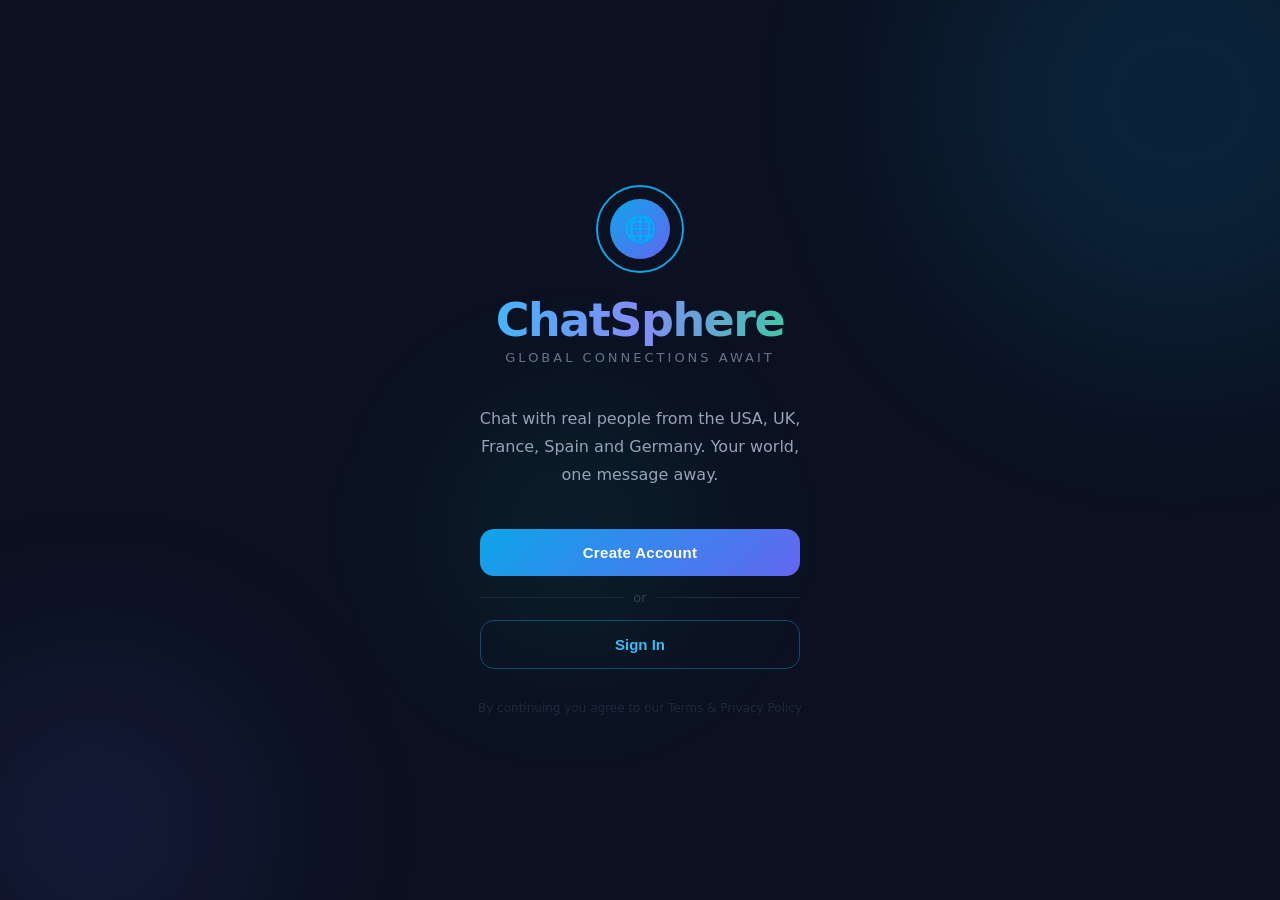
==== index.html @ 20291ec5 "Fix filename" ====
<!DOCTYPE html>
<html lang="en">
<head>
  <meta charset="UTF-8" />
  <meta name="viewport" content="width=device-width, initial-scale=1.0" />
  <title>ChatSphere — Global Connections Await</title>
  <link rel="icon" href="data:image/svg+xml,<svg xmlns='http://www.w3.org/2000/svg' viewBox='0 0 100 100'><text y='.9em' font-size='90'>🌐</text></svg>" />
  <style>
/* ── Reset & Base ── */
*, *::before, *::after { margin: 0; padding: 0; box-sizing: border-box; }

body {
  font-family: 'Segoe UI', system-ui, -apple-system, sans-serif;
  background: #0b1120;
  color: #e8f0fe;
  min-height: 100vh;
  overflow-x: hidden;
}

/* ── Background Orbs ── */
.orb {
  position: fixed;
  border-radius: 50%;
  pointer-events: none;
  z-index: 0;
}
.o1 { width: 500px; height: 500px; background: rgba(14,165,233,0.12); top: -150px; right: -150px; filter: blur(90px); }
.o2 { width: 350px; height: 350px; background: rgba(99,102,241,0.10); bottom: -100px; left: -80px; filter: blur(80px); }
.o3 { width: 250px; height: 250px; background: rgba(20,184,166,0.08); top: 45%; left: 35%; filter: blur(70px); }

/* ── Pages ── */
.page {
  display: none;
  min-height: 100vh;
  flex-direction: column;
  position: relative;
  z-index: 1;
}
.page.active { display: flex; }

/* ── HOME ── */
#home { align-items: center; justify-content: center; text-align: center; padding: 2rem; }

.center-wrap {
  max-width: 400px;
  width: 100%;
  padding: 3rem 1.5rem;
  text-align: center;
}

.logo-ring {
  width: 88px; height: 88px;
  border-radius: 50%;
  border: 2.5px solid #0ea5e9;
  display: flex; align-items: center; justify-content: center;
  margin: 0 auto 1.2rem;
}
.logo-inner {
  width: 60px; height: 60px;
  border-radius: 50%;
  background: linear-gradient(135deg, #0ea5e9, #6366f1);
  display: flex; align-items: center; justify-content: center;
  font-size: 26px;
}

.brand {
  font-size: 46px;
  font-weight: 800;
  letter-spacing: -1.5px;
  background: linear-gradient(90deg, #38bdf8, #818cf8, #34d399);
  -webkit-background-clip: text;
  -webkit-text-fill-color: transparent;
  background-clip: text;
  margin-bottom: 0.2rem;
}

.tagline {
  font-size: 13px;
  color: #64748b;
  letter-spacing: 3px;
  text-transform: uppercase;
  margin-bottom: 2.5rem;
}

.hero {
  font-size: 16px;
  color: #94a3b8;
  max-width: 340px;
  margin: 0 auto 2.5rem;
  line-height: 1.75;
}

.btn-main {
  display: block;
  max-width: 320px;
  width: 100%;
  margin: 0 auto 0.9rem;
  padding: 15px;
  background: linear-gradient(135deg, #0ea5e9, #6366f1);
  border: none;
  border-radius: 14px;
  color: #fff;
  font-size: 15px;
  font-weight: 700;
  cursor: pointer;
  transition: transform .2s, box-shadow .2s;
  letter-spacing: .3px;
}
.btn-main:hover { transform: translateY(-2px); box-shadow: 0 10px 35px rgba(14,165,233,0.35); }

.btn-sec {
  display: block;
  max-width: 320px;
  width: 100%;
  margin: 0 auto;
  padding: 15px;
  background: transparent;
  border: 1.5px solid rgba(14,165,233,0.4);
  border-radius: 14px;
  color: #38bdf8;
  font-size: 15px;
  font-weight: 600;
  cursor: pointer;
  transition: all .2s;
}
.btn-sec:hover { background: rgba(14,165,233,0.08); border-color: #0ea5e9; }

.or-div {
  display: flex;
  align-items: center;
  gap: 10px;
  max-width: 320px;
  margin: .9rem auto;
  color: #334155;
  font-size: 13px;
}
.or-div::before, .or-div::after { content: ''; flex: 1; height: 1px; background: #1e293b; }

.legal { font-size: 12px; color: #1e293b; margin-top: 2rem; }

/* ── FORM PAGES ── */
.fhdr { padding: 1.5rem 1.5rem 0; }
.fbody { padding: 0 1.5rem 1.5rem; flex: 1; }

.bk {
  background: none;
  border: none;
  color: #475569;
  font-size: 14px;
  cursor: pointer;
  display: flex;
  align-items: center;
  gap: 5px;
  padding: 0;
  margin-bottom: 1.5rem;
  transition: color .2s;
}
.bk:hover { color: #38bdf8; }

.ftitle { font-size: 30px; font-weight: 800; letter-spacing: -.5px; margin-bottom: .3rem; }
.fsub { font-size: 13px; color: #475569; margin-bottom: 2rem; }

.fld { margin-bottom: 1.1rem; }
.fld label {
  display: block;
  font-size: 11px;
  font-weight: 700;
  color: #475569;
  margin-bottom: 6px;
  letter-spacing: 1px;
  text-transform: uppercase;
}
.fld input {
  width: 100%;
  padding: 13px 15px;
  background: #111827;
  border: 1.5px solid #1e293b;
  border-radius: 12px;
  color: #e8f0fe;
  font-size: 14px;
  outline: none;
  transition: all .2s;
}
.fld input:focus { border-color: #0ea5e9; background: #0c1a2e; }
.fld input::placeholder { color: #334155; }

.err {
  background: rgba(239,68,68,0.08);
  border: 1px solid rgba(239,68,68,0.25);
  border-radius: 10px;
  padding: 11px 14px;
  font-size: 13px;
  color: #f87171;
  margin-bottom: 1rem;
  display: none;
}
.err.on { display: block; }

.sbtn {
  width: 100%;
  padding: 15px;
  background: linear-gradient(135deg, #0ea5e9, #6366f1);
  border: none;
  border-radius: 14px;
  color: #fff;
  font-size: 15px;
  font-weight: 700;
  cursor: pointer;
  transition: all .2s;
  margin-top: .4rem;
}
.sbtn:hover { transform: translateY(-2px); box-shadow: 0 10px 30px rgba(14,165,233,0.3); }
.sbtn.disabled { opacity: .4; pointer-events: none; }

.sw { text-align: center; font-size: 13px; color: #475569; margin-top: 1.2rem; }
.sw span { color: #38bdf8; cursor: pointer; font-weight: 600; }
.sw span:hover { text-decoration: underline; }

.forgot { text-align: right; font-size: 13px; color: #38bdf8; margin-bottom: 1rem; cursor: pointer; }

/* ── PLAN SELECTION ── */
.plans-hdr { padding: 1.5rem 1.5rem 1rem; text-align: center; }

.plans-grid {
  padding: 0 1rem 1.5rem;
  display: grid;
  grid-template-columns: 1fr 1fr;
  gap: 12px;
}

.plan-card {
  background: #111827;
  border: 1.5px solid #1e293b;
  border-radius: 16px;
  padding: 1.2rem;
  cursor: pointer;
  transition: all .25s;
  position: relative;
  overflow: hidden;
}
.plan-card.full { grid-column: span 2; }
.plan-card:hover, .plan-card.sel { border-color: #0ea5e9; background: #0c1a2e; }
.plan-card.sel::after {
  content: '✓';
  position: absolute;
  top: 10px; right: 12px;
  font-size: 13px;
  color: #38bdf8;
  font-weight: 700;
}

.plan-flag { font-size: 28px; margin-bottom: .6rem; }
.plan-badge {
  display: inline-block;
  background: rgba(99,102,241,0.15);
  color: #818cf8;
  font-size: 10px;
  font-weight: 700;
  padding: 3px 8px;
  border-radius: 6px;
  margin-bottom: .5rem;
  letter-spacing: .5px;
}
.plan-country { font-size: 15px; font-weight: 700; margin-bottom: .2rem; }
.plan-desc { font-size: 12px; color: #475569; margin-bottom: .8rem; line-height: 1.5; }
.plan-price { font-size: 22px; font-weight: 800; color: #38bdf8; }
.plan-price span { font-size: 12px; color: #475569; font-weight: 400; }

.plans-btn-wrap { padding: 0 1.5rem 1.5rem; }

/* ── MPESA ── */
.mhdr { padding: 1.5rem 1.5rem 1rem; text-align: center; }

.mpesa-logo-bar {
  background: linear-gradient(135deg, #16a34a, #4ade80);
  display: inline-block;
  padding: 8px 20px;
  border-radius: 10px;
  font-weight: 900;
  font-size: 17px;
  color: #fff;
  letter-spacing: 1.5px;
  margin-bottom: 1rem;
}

.amt-box {
  background: #111827;
  border: 1.5px solid #1e293b;
  border-radius: 16px;
  padding: 1.2rem;
  margin: 0 1.5rem 1rem;
  text-align: center;
}
.amt-lbl { font-size: 11px; color: #475569; letter-spacing: 1px; text-transform: uppercase; margin-bottom: .3rem; }
.amt-val { font-size: 36px; font-weight: 900; color: #38bdf8; }
.amt-country { font-size: 13px; color: #475569; margin-top: .2rem; }

.info-box {
  background: #111827;
  border: 1.5px solid #1e293b;
  border-radius: 16px;
  padding: 1.2rem;
  margin: 0 1.5rem 1rem;
}
.info-row {
  display: flex;
  justify-content: space-between;
  align-items: center;
  padding: 9px 0;
  border-bottom: 1px solid #1e293b;
  font-size: 14px;
}
.info-row:last-child { border-bottom: none; }
.info-lbl { color: #475569; }
.info-val { color: #e8f0fe; font-weight: 600; }
.info-val.hi { color: #38bdf8; font-size: 16px; }
.info-val.purple { color: #818cf8; }

.steps-box {
  background: #111827;
  border: 1.5px solid #1e293b;
  border-radius: 16px;
  padding: 1.2rem;
  margin: 0 1.5rem 1rem;
}
.step-r { display: flex; gap: 10px; align-items: flex-start; margin-bottom: .9rem; }
.step-r:last-child { margin-bottom: 0; }
.snum {
  width: 26px; height: 26px;
  border-radius: 50%;
  background: linear-gradient(135deg, #0ea5e9, #6366f1);
  display: flex; align-items: center; justify-content: center;
  font-size: 12px; font-weight: 700;
  flex-shrink: 0; margin-top: 1px;
}
.stxt { font-size: 13px; color: #94a3b8; line-height: 1.6; }
.stxt b { color: #e8f0fe; }

.mpesa-btn-wrap { padding: 0 1.5rem 1.5rem; }

/* ── HUB ── */
.hub-hdr {
  background: #111827;
  border-bottom: 1px solid #1e293b;
  padding: 1rem 1.25rem;
  display: flex;
  align-items: center;
  gap: 12px;
}
.hub-flag-icon { font-size: 24px; }
.hub-logo {
  font-size: 16px; font-weight: 800;
  background: linear-gradient(90deg, #38bdf8, #818cf8);
  -webkit-background-clip: text;
  -webkit-text-fill-color: transparent;
  background-clip: text;
}
.hub-country-lbl { font-size: 13px; color: #475569; }
.hub-logout {
  margin-left: auto;
  background: none;
  border: 1px solid #1e293b;
  border-radius: 8px;
  padding: 6px 12px;
  color: #475569;
  font-size: 12px;
  cursor: pointer;
  transition: all .2s;
}
.hub-logout:hover { border-color: #ef4444; color: #f87171; }

.gender-tab { display: flex; border-bottom: 1px solid #1e293b; background: #0b1120; }
.gtab {
  flex: 1; padding: 12px;
  text-align: center;
  font-size: 13px; font-weight: 600;
  color: #475569;
  cursor: pointer;
  border-bottom: 2px solid transparent;
  transition: all .2s;
}
.gtab.act { color: #38bdf8; border-bottom-color: #38bdf8; }

.section-lbl {
  font-size: 11px;
  font-weight: 700;
  color: #475569;
  letter-spacing: 2px;
  text-transform: uppercase;
  padding: .8rem 1.25rem .5rem;
}

.member-card {
  display: flex;
  align-items: center;
  gap: 12px;
  padding: .85rem 1.25rem;
  border-bottom: 1px solid #111827;
  cursor: pointer;
  transition: background .2s;
}
.member-card:hover { background: #111827; }

.avatar {
  width: 52px; height: 52px;
  border-radius: 50%;
  display: flex; align-items: center; justify-content: center;
  font-size: 22px;
  flex-shrink: 0;
  border: 2px solid #1e293b;
  background: #1e293b;
  overflow: hidden;
}

.m-name { font-size: 15px; font-weight: 700; margin-bottom: .15rem; }
.m-meta { font-size: 12px; color: #475569; }

.m-status {
  margin-left: auto;
  font-size: 12px;
  display: flex; align-items: center; gap: 4px;
  color: #34d399;
  white-space: nowrap;
}
.m-status::before { content: ''; width: 6px; height: 6px; border-radius: 50%; background: #34d399; display: block; }
.m-offline { color: #475569; }
.m-offline::before { background: #475569 !important; }

/* ── CHAT ── */
.chat-hdr {
  background: #111827;
  border-bottom: 1px solid #1e293b;
  padding: .85rem 1.25rem;
  display: flex; align-items: center; gap: 10px;
}
.back-chat {
  background: none; border: none;
  color: #475569; cursor: pointer;
  font-size: 18px; margin-right: 4px;
  transition: color .2s;
}
.back-chat:hover { color: #38bdf8; }

.chat-av {
  width: 40px; height: 40px;
  border-radius: 50%;
  background: linear-gradient(135deg, #0ea5e9, #6366f1);
  display: flex; align-items: center; justify-content: center;
  font-size: 18px; flex-shrink: 0;
}
.chat-n { font-size: 15px; font-weight: 700; }
.chat-s {
  font-size: 11px; color: #34d399;
  display: flex; align-items: center; gap: 3px;
}
.chat-s::before { content: ''; width: 5px; height: 5px; border-radius: 50%; background: #34d399; display: inline-block; }

.msgs {
  padding: 1rem;
  display: flex; flex-direction: column; gap: .7rem;
  min-height: calc(100vh - 130px);
  overflow-y: auto;
}

.msg {
  max-width: 78%;
  padding: 11px 15px;
  border-radius: 18px;
  font-size: 14px; line-height: 1.6;
}
.min { background: #111827; border-radius: 4px 18px 18px 18px; align-self: flex-start; }
.mout { background: linear-gradient(135deg, #0369a1, #4f46e5); border-radius: 18px 4px 18px 18px; align-self: flex-end; }
.mtime { font-size: 11px; color: #334155; margin-top: 3px; }
.mout .mtime { text-align: right; }

.chat-bar {
  background: #111827;
  border-top: 1px solid #1e293b;
  padding: .85rem 1rem;
  display: flex; gap: 8px; align-items: center;
}
.cinput {
  flex: 1;
  background: #0b1120;
  border: 1.5px solid #1e293b;
  border-radius: 22px;
  padding: 11px 16px;
  color: #e8f0fe;
  font-size: 14px; outline: none;
}
.cinput:focus { border-color: #0ea5e9; }
.cinput::placeholder { color: #334155; }
.csend {
  width: 42px; height: 42px;
  border-radius: 50%;
  background: linear-gradient(135deg, #0ea5e9, #6366f1);
  border: none; cursor: pointer;
  display: flex; align-items: center; justify-content: center;
  font-size: 16px; color: #fff;
  transition: transform .2s;
}
.csend:hover { transform: scale(1.1); }

/* ── Responsive ── */
@media (max-width: 480px) {
  .brand { font-size: 36px; }
  .plans-grid { grid-template-columns: 1fr; }
  .plan-card.full { grid-column: span 1; }
}
  </style>
</head>
<body>

  <div class="orb o1"></div>
  <div class="orb o2"></div>
  <div class="orb o3"></div>

  <!-- HOME -->
  <div id="home" class="page active">
    <div class="center-wrap">
      <div class="logo-ring"><div class="logo-inner">🌐</div></div>
      <div class="brand">ChatSphere</div>
      <div class="tagline">Global Connections Await</div>
      <p class="hero">Chat with real people from the USA, UK, France, Spain and Germany. Your world, one message away.</p>
      <button class="btn-main" onclick="go('signup')">Create Account</button>
      <div class="or-div">or</div>
      <button class="btn-sec" onclick="go('login')">Sign In</button>
      <p class="legal">By continuing you agree to our Terms &amp; Privacy Policy</p>
    </div>
  </div>

  <!-- LOGIN -->
  <div id="login" class="page">
    <div class="fhdr">
      <button class="bk" onclick="go('home')">&#8592; Back</button>
      <h1 class="ftitle">Welcome back</h1>
      <p class="fsub">Sign in to your ChatSphere account</p>
    </div>
    <div class="fbody">
      <div id="lerr" class="err">Incorrect username or password. Please try again.</div>
      <div class="fld"><label>Email or Username</label><input type="text" id="lu" placeholder="you@example.com" /></div>
      <div class="fld"><label>Password</label><input type="password" id="lp" placeholder="Enter password" /></div>
      <p class="forgot">Forgot password?</p>
      <button class="sbtn" onclick="doLogin()">Sign In</button>
      <p class="sw">No account? <span onclick="go('signup')">Sign up here</span></p>
    </div>
  </div>

  <!-- SIGN UP -->
  <div id="signup" class="page">
    <div class="fhdr">
      <button class="bk" onclick="go('home')">&#8592; Back</button>
      <h1 class="ftitle">Create account</h1>
      <p class="fsub">Join ChatSphere — takes under a minute</p>
    </div>
    <div class="fbody">
      <div id="serr" class="err"></div>
      <div class="fld"><label>Username</label><input type="text" id="su" placeholder="Choose a username" /></div>
      <div class="fld"><label>Email Address</label><input type="email" id="se" placeholder="you@example.com" /></div>
      <div class="fld"><label>Phone Number</label><input type="tel" id="sph" placeholder="+254 7XX XXX XXX" /></div>
      <div class="fld"><label>Password</label><input type="password" id="sp" placeholder="Create a strong password" /></div>
      <div class="fld"><label>Confirm Password</label><input type="password" id="sp2" placeholder="Repeat password" /></div>
      <button class="sbtn" onclick="doSignup()">Next: Choose Your Plan &#8594;</button>
      <p class="sw">Have an account? <span onclick="go('login')">Sign in</span></p>
    </div>
  </div>

  <!-- PLAN SELECTION -->
  <div id="plans" class="page">
    <div class="plans-hdr">
      <h1 class="ftitle">Choose Your Plan</h1>
      <p class="fsub">Select the country you want to chat with</p>
    </div>
    <div class="plans-grid">
      <div class="plan-card" onclick="pickPlan(this,'USA','🇺🇸','140','Americans')">
        <div class="plan-flag">🇺🇸</div>
        <div class="plan-badge">POPULAR</div>
        <div class="plan-country">USA</div>
        <div class="plan-desc">Chat with friendly Americans</div>
        <div class="plan-price">KSh 140 <span>/ account</span></div>
      </div>
      <div class="plan-card" onclick="pickPlan(this,'United Kingdom','🇬🇧','100','British people')">
        <div class="plan-flag">🇬🇧</div>
        <div class="plan-country">United Kingdom</div>
        <div class="plan-desc">Chat with British people</div>
        <div class="plan-price">KSh 100 <span>/ account</span></div>
      </div>
      <div class="plan-card" onclick="pickPlan(this,'France','🇫🇷','175','French people')">
        <div class="plan-flag">🇫🇷</div>
        <div class="plan-country">France</div>
        <div class="plan-desc">Chat with French people</div>
        <div class="plan-price">KSh 175 <span>/ account</span></div>
      </div>
      <div class="plan-card" onclick="pickPlan(this,'Spain','🇪🇸','210','Spanish people')">
        <div class="plan-flag">🇪🇸</div>
        <div class="plan-country">Spain</div>
        <div class="plan-desc">Chat with Spanish people</div>
        <div class="plan-price">KSh 210 <span>/ account</span></div>
      </div>
      <div class="plan-card full" onclick="pickPlan(this,'Germany','🇩🇪','195','German people')">
        <div class="plan-flag">🇩🇪</div>
        <div class="plan-country">Germany</div>
        <div class="plan-desc">Chat with German people</div>
        <div class="plan-price">KSh 195 <span>/ account</span></div>
      </div>
    </div>
    <div class="plans-btn-wrap">
      <button class="sbtn disabled" id="plan-btn" onclick="goPay()">Select a plan to continue</button>
    </div>
  </div>

  <!-- MPESA -->
  <div id="mpesa" class="page">
    <div class="mhdr">
      <div class="mpesa-logo-bar">M-PESA</div>
      <h1 class="ftitle" style="font-size:24px">Complete Payment</h1>
      <p class="fsub">Send via M-Pesa to activate your account</p>
    </div>
    <div class="amt-box">
      <div class="amt-lbl">Amount to Send</div>
      <div class="amt-val" id="pay-amt">KSh 0</div>
      <div class="amt-country" id="pay-country-lbl"></div>
    </div>
    <div class="info-box">
      <div class="info-row"><span class="info-lbl">Send To</span><span class="info-val">Sophy</span></div>
      <div class="info-row"><span class="info-lbl">M-Pesa Number</span><span class="info-val hi">+254 759 485 490</span></div>
      <div class="info-row"><span class="info-lbl">Account / Ref</span><span class="info-val">Your Phone Number</span></div>
      <div class="info-row"><span class="info-lbl">Plan</span><span class="info-val purple" id="pay-plan-lbl"></span></div>
    </div>
    <div class="steps-box">
      <div class="step-r"><div class="snum">1</div><div class="stxt">Open <b>M-Pesa</b> on your phone and go to <b>Lipa na M-Pesa</b></div></div>
      <div class="step-r"><div class="snum">2</div><div class="stxt">Select <b>Send Money</b> — enter number <b>+254 759 485 490</b></div></div>
      <div class="step-r"><div class="snum">3</div><div class="stxt">Enter the exact amount shown above and your phone as reference</div></div>
      <div class="step-r"><div class="snum">4</div><div class="stxt">Enter your <b>M-Pesa PIN</b>, confirm, then tap the button below</div></div>
    </div>
    <div class="mpesa-btn-wrap">
      <button class="sbtn" onclick="goHub()">I've Sent — Enter ChatSphere &#8594;</button>
      <p class="legal" style="margin-top:.8rem">Activation is instant after payment is received</p>
    </div>
  </div>

  <!-- HUB -->
  <div id="hub" class="page">
    <div class="hub-hdr">
      <span class="hub-flag-icon" id="hub-flag-hdr">🌐</span>
      <div>
        <div class="hub-logo">ChatSphere</div>
        <div class="hub-country-lbl" id="hub-country-name">Global</div>
      </div>
      <button class="hub-logout" onclick="go('home')">Sign out</button>
    </div>
    <div class="gender-tab">
      <div class="gtab act" onclick="switchTab('women',this)">Women</div>
      <div class="gtab" onclick="switchTab('men',this)">Men</div>
    </div>
    <div id="member-list"></div>
  </div>

  <!-- CHAT -->
  <div id="chat" class="page">
    <div class="chat-hdr">
      <button class="back-chat" onclick="go('hub')">&#8592;</button>
      <div class="chat-av" id="chat-av">👤</div>
      <div>
        <div class="chat-n" id="chat-name">Name</div>
        <div class="chat-s">Online</div>
      </div>
    </div>
    <div class="msgs" id="msgs">
      <div class="msg min">Hello! Great to meet you on ChatSphere! 😊<div class="mtime">Just now</div></div>
    </div>
    <div class="chat-bar">
      <input class="cinput" id="ci" placeholder="Type a message..." onkeydown="if(event.key==='Enter')sendMsg()" />
      <button class="csend" onclick="sendMsg()">&#10148;</button>
    </div>
  </div>

  <script>
// ChatSphere — Member Data
var MEMBERS = {
  USA: {
    women: [
      { name: 'Emma Johnson',    age: 62, emoji: '👩',     color: '#0ea5e9', status: 'Online', bio: 'Retired teacher, loves gardening' },
      { name: 'Patricia Williams',age: 68, emoji: '👵',     color: '#6366f1', status: 'Online', bio: 'Grandma of 5, loves baking' },
      { name: 'Dorothy Davis',   age: 71, emoji: '👩‍🦳', color: '#14b8a6', status: 'Away',   bio: 'Book club member, avid reader' },
      { name: 'Linda Martinez',  age: 65, emoji: '👩',     color: '#f59e0b', status: 'Online', bio: 'Yoga instructor, nature lover' },
      { name: 'Barbara Wilson',  age: 69, emoji: '👵',     color: '#ec4899', status: 'Online', bio: 'Watercolour artist, dog lover' }
    ],
    men: [
      { name: 'Robert Brown',    age: 67, emoji: '👨',     color: '#0ea5e9', status: 'Online', bio: 'Retired engineer, woodworker' },
      { name: 'James Wilson',    age: 70, emoji: '👴',     color: '#6366f1', status: 'Online', bio: 'Golf enthusiast, dog owner' },
      { name: 'Michael Moore',   age: 63, emoji: '👨‍🦳', color: '#14b8a6', status: 'Away',   bio: 'Ex-soldier, history buff' },
      { name: 'William Taylor',  age: 66, emoji: '👨',     color: '#f59e0b', status: 'Online', bio: 'Fisherman, jazz fan' },
      { name: 'Charles Anderson',age: 72, emoji: '👴',     color: '#ec4899', status: 'Online', bio: 'Retired doctor, chess player' }
    ]
  },
  UK: {
    women: [
      { name: 'Margaret Smith',  age: 69, emoji: '👩',     color: '#0ea5e9', status: 'Online', bio: 'Tea enthusiast, loves crosswords' },
      { name: 'Elizabeth Jones', age: 64, emoji: '👵',     color: '#6366f1', status: 'Online', bio: 'Retired nurse, loves knitting' },
      { name: 'Susan Hughes',    age: 72, emoji: '👩‍🦳', color: '#14b8a6', status: 'Away',   bio: 'Avid gardener, volunteer' },
      { name: 'Barbara Evans',   age: 66, emoji: '👩',     color: '#f59e0b', status: 'Online', bio: 'Art lover, museum regular' },
      { name: 'Dorothy Clarke',  age: 70, emoji: '👵',     color: '#ec4899', status: 'Online', bio: 'Retired librarian, cat person' }
    ],
    men: [
      { name: 'David Williams',  age: 68, emoji: '👨',     color: '#0ea5e9', status: 'Online', bio: 'Cricket fan, pub quiz champion' },
      { name: 'Peter Clarke',    age: 71, emoji: '👴',     color: '#6366f1', status: 'Online', bio: 'Retired solicitor, history buff' },
      { name: 'George Walker',   age: 65, emoji: '👨‍🦳', color: '#14b8a6', status: 'Away',   bio: 'Train spotter, model builder' },
      { name: 'Thomas Harris',   age: 67, emoji: '👨',     color: '#f59e0b', status: 'Online', bio: 'Former teacher, avid cyclist' },
      { name: 'Edward Robinson', age: 73, emoji: '👴',     color: '#ec4899', status: 'Online', bio: 'WWII historian, gardener' }
    ]
  },
  France: {
    women: [
      { name: 'Marie Dubois',    age: 63, emoji: '👩',     color: '#0ea5e9', status: 'Online', bio: 'Chef, loves Paris markets' },
      { name: 'Isabelle Martin', age: 67, emoji: '👵',     color: '#6366f1', status: 'Online', bio: 'Art historian, wine expert' },
      { name: 'Françoise Bernard',age:70, emoji: '👩‍🦳', color: '#14b8a6', status: 'Away',   bio: 'Retired teacher, book lover' },
      { name: 'Monique Leroy',   age: 65, emoji: '👩',     color: '#f59e0b', status: 'Online', bio: 'Fashion enthusiast, gardener' },
      { name: 'Sylvie Moreau',   age: 68, emoji: '👵',     color: '#ec4899', status: 'Online', bio: 'Ballet dancer, cat lover' }
    ],
    men: [
      { name: 'Jean-Pierre Thomas',age:69, emoji: '👨',   color: '#0ea5e9', status: 'Online', bio: 'Retired chef, football fan' },
      { name: 'Michel Moreau',   age: 72, emoji: '👴',     color: '#6366f1', status: 'Online', bio: 'Philosophy lover, cyclist' },
      { name: 'Claude Richard',  age: 65, emoji: '👨‍🦳', color: '#14b8a6', status: 'Away',   bio: 'Wine connoisseur, hiker' },
      { name: 'François Petit',  age: 68, emoji: '👨',     color: '#f59e0b', status: 'Online', bio: 'Jazz musician, cat owner' },
      { name: 'Alain Dupont',    age: 71, emoji: '👴',     color: '#ec4899', status: 'Online', bio: 'Retired policeman, boules player' }
    ]
  },
  Spain: {
    women: [
      { name: 'María García',    age: 64, emoji: '👩',     color: '#0ea5e9', status: 'Online', bio: 'Flamenco dancer, cook' },
      { name: 'Carmen Rodríguez',age: 68, emoji: '👵',     color: '#6366f1', status: 'Online', bio: 'Retired doctor, traveller' },
      { name: 'Isabel López',    age: 71, emoji: '👩‍🦳', color: '#14b8a6', status: 'Away',   bio: 'Art lover, beach walker' },
      { name: 'Pilar Martínez',  age: 66, emoji: '👩',     color: '#f59e0b', status: 'Online', bio: 'Chef, fiesta organiser' },
      { name: 'Concepción Ruiz', age: 70, emoji: '👵',     color: '#ec4899', status: 'Online', bio: 'Retired teacher, poetry lover' }
    ],
    men: [
      { name: 'José Sánchez',    age: 67, emoji: '👨',     color: '#0ea5e9', status: 'Online', bio: 'Football fan, tapas chef' },
      { name: 'Antonio Fernández',age:70, emoji: '👴',     color: '#6366f1', status: 'Online', bio: 'Retired teacher, painter' },
      { name: 'Manuel González', age: 64, emoji: '👨‍🦳', color: '#14b8a6', status: 'Away',   bio: 'Olive farmer, guitar player' },
      { name: 'Francisco Torres',age: 69, emoji: '👨',     color: '#f59e0b', status: 'Online', bio: 'Bullfighting fan, historian' },
      { name: 'Alejandro Vega',  age: 72, emoji: '👴',     color: '#ec4899', status: 'Online', bio: 'Retired sailor, chess master' }
    ]
  },
  Germany: {
    women: [
      { name: 'Helga Müller',    age: 65, emoji: '👩',     color: '#0ea5e9', status: 'Online', bio: 'Retired engineer, hiker' },
      { name: 'Ingrid Schmidt',  age: 69, emoji: '👵',     color: '#6366f1', status: 'Online', bio: 'Classical music lover' },
      { name: 'Ursula Fischer',  age: 72, emoji: '👩‍🦳', color: '#14b8a6', status: 'Away',   bio: 'Master baker, gardener' },
      { name: 'Brigitte Weber',  age: 66, emoji: '👩',     color: '#f59e0b', status: 'Online', bio: 'Football fan, cyclist' },
      { name: 'Hildegard Meyer', age: 70, emoji: '👵',     color: '#ec4899', status: 'Online', bio: 'Retired pharmacist, knitter' }
    ],
    men: [
      { name: 'Hans Wagner',     age: 68, emoji: '👨',     color: '#0ea5e9', status: 'Online', bio: 'Retired mechanic, beer brewer' },
      { name: 'Karl Becker',     age: 71, emoji: '👴',     color: '#6366f1', status: 'Online', bio: 'Philosopher, chess player' },
      { name: 'Friedrich Hoffmann',age:65, emoji: '👨‍🦳',color: '#14b8a6', status: 'Away',   bio: 'BMW enthusiast, hiker' },
      { name: 'Otto Schulz',     age: 67, emoji: '👨',     color: '#f59e0b', status: 'Online', bio: 'Retired professor, traveller' },
      { name: 'Werner Braun',    age: 73, emoji: '👴',     color: '#ec4899', status: 'Online', bio: 'Astronomer, model train collector' }
    ]
  }
};

var REPLIES = [
  "That sounds wonderful! Tell me more 😊",
  "Oh really? I love hearing about that!",
  "Haha, yes indeed! I feel the same way.",
  "Interesting! What do you think about it?",
  "I'm so glad we're chatting on ChatSphere!",
  "That reminds me of something from my own life...",
  "You seem like such a lovely person!",
  "I agree completely! Great minds think alike 😄"
];
// ChatSphere — App Logic

var selPlan = {};
var curTab = 'women';
var countryKey = {
  'USA': 'USA',
  'United Kingdom': 'UK',
  'France': 'France',
  'Spain': 'Spain',
  'Germany': 'Germany'
};

// ── Navigation ──────────────────────────────────────────
function go(pageId) {
  document.querySelectorAll('.page').forEach(function(p) {
    p.classList.remove('active');
  });
  var target = document.getElementById(pageId);
  if (target) {
    target.classList.add('active');
    window.scrollTo(0, 0);
  }
}

// ── Login ────────────────────────────────────────────────
function doLogin() {
  var u = document.getElementById('lu').value.trim();
  var p = document.getElementById('lp').value.trim();
  var err = document.getElementById('lerr');

  if (!u || !p) {
    err.textContent = 'Please fill in all fields.';
    err.classList.add('on');
    return;
  }

  // Always show error (as per spec)
  err.textContent = 'Incorrect username or password. Please try again.';
  err.classList.add('on');

  ['lu', 'lp'].forEach(function(id) {
    var el = document.getElementById(id);
    el.style.borderColor = 'rgba(239,68,68,0.6)';
    setTimeout(function() { el.style.borderColor = ''; }, 2000);
  });
}

// ── Sign Up ──────────────────────────────────────────────
function doSignup() {
  var u   = document.getElementById('su').value.trim();
  var e   = document.getElementById('se').value.trim();
  var ph  = document.getElementById('sph').value.trim();
  var p   = document.getElementById('sp').value;
  var p2  = document.getElementById('sp2').value;
  var err = document.getElementById('serr');

  if (!u || !e || !ph || !p || !p2) {
    err.textContent = 'Please fill in all fields.';
    err.classList.add('on');
    return;
  }
  if (p !== p2) {
    err.textContent = 'Passwords do not match. Please try again.';
    err.classList.add('on');
    return;
  }
  if (p.length < 6) {
    err.textContent = 'Password must be at least 6 characters.';
    err.classList.add('on');
    return;
  }
  err.classList.remove('on');
  go('plans');  // must choose plan before anything else
}

// ── Plan Selection ───────────────────────────────────────
function pickPlan(el, country, flag, price, desc) {
  document.querySelectorAll('.plan-card').forEach(function(c) {
    c.classList.remove('sel');
  });
  el.classList.add('sel');
  selPlan = { country: country, flag: flag, price: price, desc: desc };

  var btn = document.getElementById('plan-btn');
  btn.textContent = 'Continue with ' + country + ' — KSh ' + price + ' \u2192';
  btn.classList.remove('disabled');
}

function goPay() {
  if (!selPlan.country) return;

  document.getElementById('pay-amt').textContent = 'KSh ' + selPlan.price;
  document.getElementById('pay-country-lbl').textContent = selPlan.flag + ' ' + selPlan.country + ' Plan';
  document.getElementById('pay-plan-lbl').textContent = selPlan.country + ' (' + selPlan.desc + ')';
  go('mpesa');
}

// ── Hub (after payment) ──────────────────────────────────
function goHub() {
  if (!selPlan.country) {
    selPlan = { country: 'USA', flag: '🇺🇸', price: '140' };
  }
  document.getElementById('hub-flag-hdr').textContent = selPlan.flag;
  document.getElementById('hub-country-name').textContent = 'Chatting with ' + selPlan.country;

  curTab = 'women';
  document.querySelectorAll('.gtab').forEach(function(t, i) {
    t.classList.toggle('act', i === 0);
  });

  renderMembers('women');
  go('hub');
}

function switchTab(gender, el) {
  curTab = gender;
  document.querySelectorAll('.gtab').forEach(function(t) { t.classList.remove('act'); });
  el.classList.add('act');
  renderMembers(gender);
}

function renderMembers(gender) {
  var key = countryKey[selPlan.country] || 'USA';
  var countryData = MEMBERS[key] || MEMBERS['USA'];
  var list = countryData[gender] || [];

  var container = document.getElementById('member-list');
  var gIcon = gender === 'women' ? '👩' : '👨';
  container.innerHTML = '<div class="section-lbl">' + gIcon + ' ' +
    gender.charAt(0).toUpperCase() + gender.slice(1) +
    ' from ' + selPlan.country + '</div>';

  list.forEach(function(m) {
    var isOnline = m.status === 'Online';
    var card = document.createElement('div');
    card.className = 'member-card';
    card.onclick = function() { openChat(m); };
    card.innerHTML =
      '<div class="avatar" style="border-color:' + m.color + '">' +
        '<span style="font-size:22px">' + m.emoji + '</span>' +
      '</div>' +
      '<div style="flex:1;min-width:0">' +
        '<div class="m-name">' + m.name + '</div>' +
        '<div class="m-meta">Age ' + m.age + ' · ' + m.bio + '</div>' +
      '</div>' +
      '<div class="m-status' + (isOnline ? '' : ' m-offline') + '">' + m.status + '</div>';
    container.appendChild(card);
  });
}

// ── Chat ─────────────────────────────────────────────────
function openChat(member) {
  document.getElementById('chat-name').textContent = member.name;
  document.getElementById('chat-av').textContent = member.emoji;
  document.getElementById('msgs').innerHTML =
    '<div class="msg min">Hello! Great to meet you on ChatSphere! I\'m ' + member.name +
    '. ' + member.bio + '. How are you? 😊<div class="mtime">Just now</div></div>';
  go('chat');
}

function sendMsg() {
  var input = document.getElementById('ci');
  var text = input.value.trim();
  if (!text) return;

  var msgs = document.getElementById('msgs');
  var now = new Date().toLocaleTimeString([], { hour: '2-digit', minute: '2-digit' });

  var outDiv = document.createElement('div');
  outDiv.className = 'msg mout';
  outDiv.innerHTML = text + '<div class="mtime">' + now + '</div>';
  msgs.appendChild(outDiv);
  input.value = '';
  msgs.scrollTop = msgs.scrollHeight;

  setTimeout(function() {
    var reply = REPLIES[Math.floor(Math.random() * REPLIES.length)];
    var inDiv = document.createElement('div');
    inDiv.className = 'msg min';
    inDiv.innerHTML = reply + '<div class="mtime">' +
      new Date().toLocaleTimeString([], { hour: '2-digit', minute: '2-digit' }) + '</div>';
    msgs.appendChild(inDiv);
    msgs.scrollTop = msgs.scrollHeight;
  }, 1000 + Math.random() * 800);
}

// ── Boot ─────────────────────────────────────────────────
go('home');
  </script>
</body>
</html>
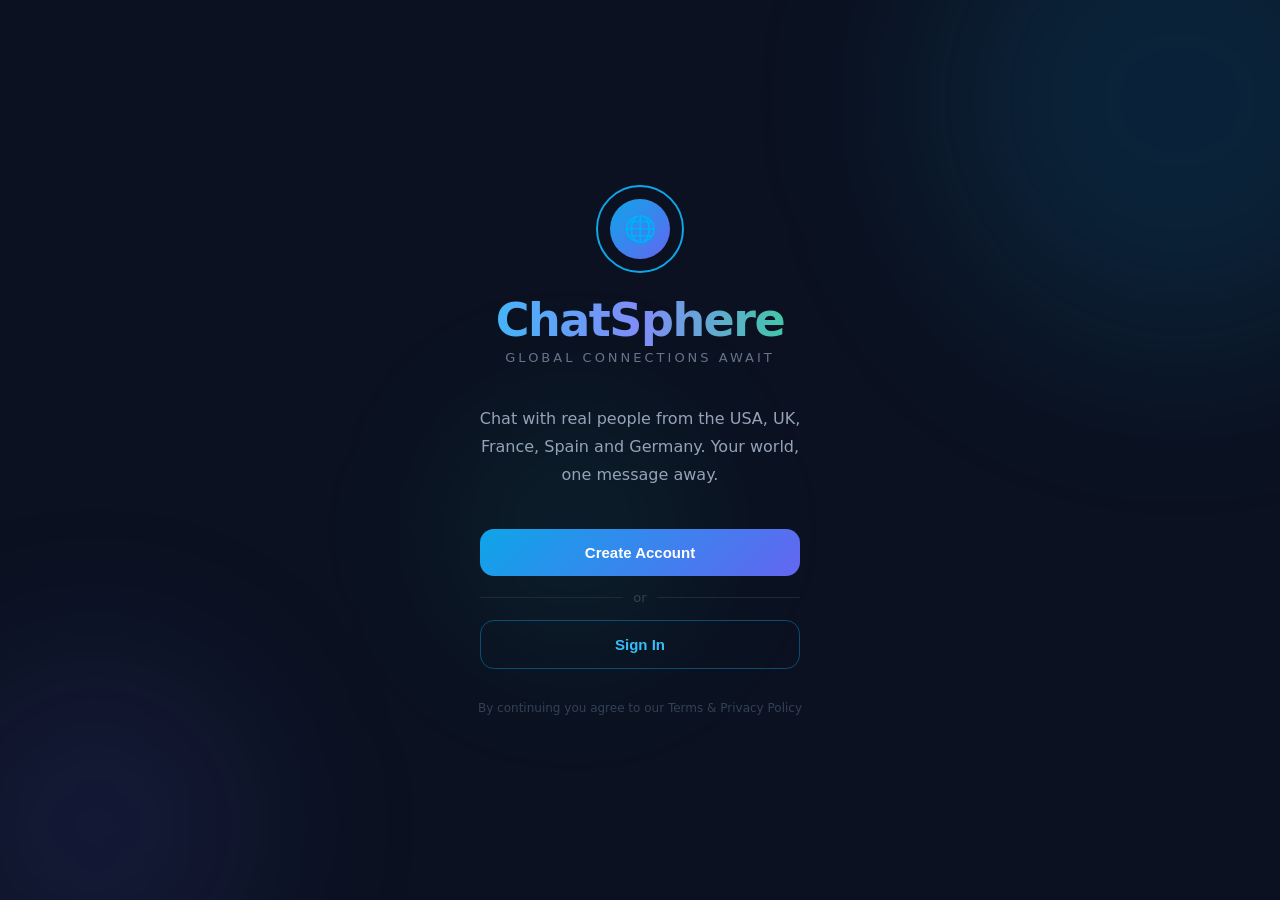
==== commit 0d8cd2dc: "Photos, WhatsApp button, typing indicator, new prices" ====
--- a/index.html
+++ b/index.html
@@ -6,756 +6,586 @@
   <title>ChatSphere — Global Connections Await</title>
   <link rel="icon" href="data:image/svg+xml,<svg xmlns='http://www.w3.org/2000/svg' viewBox='0 0 100 100'><text y='.9em' font-size='90'>🌐</text></svg>" />
   <style>
-/* ── Reset & Base ── */
-*, *::before, *::after { margin: 0; padding: 0; box-sizing: border-box; }
-
-body {
-  font-family: 'Segoe UI', system-ui, -apple-system, sans-serif;
-  background: #0b1120;
-  color: #e8f0fe;
-  min-height: 100vh;
-  overflow-x: hidden;
-}
-
-/* ── Background Orbs ── */
-.orb {
-  position: fixed;
-  border-radius: 50%;
-  pointer-events: none;
-  z-index: 0;
-}
-.o1 { width: 500px; height: 500px; background: rgba(14,165,233,0.12); top: -150px; right: -150px; filter: blur(90px); }
-.o2 { width: 350px; height: 350px; background: rgba(99,102,241,0.10); bottom: -100px; left: -80px; filter: blur(80px); }
-.o3 { width: 250px; height: 250px; background: rgba(20,184,166,0.08); top: 45%; left: 35%; filter: blur(70px); }
-
-/* ── Pages ── */
-.page {
-  display: none;
-  min-height: 100vh;
-  flex-direction: column;
-  position: relative;
-  z-index: 1;
-}
-.page.active { display: flex; }
-
-/* ── HOME ── */
-#home { align-items: center; justify-content: center; text-align: center; padding: 2rem; }
-
-.center-wrap {
-  max-width: 400px;
-  width: 100%;
-  padding: 3rem 1.5rem;
-  text-align: center;
-}
-
-.logo-ring {
-  width: 88px; height: 88px;
-  border-radius: 50%;
-  border: 2.5px solid #0ea5e9;
-  display: flex; align-items: center; justify-content: center;
-  margin: 0 auto 1.2rem;
-}
-.logo-inner {
-  width: 60px; height: 60px;
-  border-radius: 50%;
-  background: linear-gradient(135deg, #0ea5e9, #6366f1);
-  display: flex; align-items: center; justify-content: center;
-  font-size: 26px;
-}
-
-.brand {
-  font-size: 46px;
-  font-weight: 800;
-  letter-spacing: -1.5px;
-  background: linear-gradient(90deg, #38bdf8, #818cf8, #34d399);
-  -webkit-background-clip: text;
-  -webkit-text-fill-color: transparent;
-  background-clip: text;
-  margin-bottom: 0.2rem;
-}
-
-.tagline {
-  font-size: 13px;
-  color: #64748b;
-  letter-spacing: 3px;
-  text-transform: uppercase;
-  margin-bottom: 2.5rem;
-}
-
-.hero {
-  font-size: 16px;
-  color: #94a3b8;
-  max-width: 340px;
-  margin: 0 auto 2.5rem;
-  line-height: 1.75;
-}
-
-.btn-main {
-  display: block;
-  max-width: 320px;
-  width: 100%;
-  margin: 0 auto 0.9rem;
-  padding: 15px;
-  background: linear-gradient(135deg, #0ea5e9, #6366f1);
-  border: none;
-  border-radius: 14px;
-  color: #fff;
-  font-size: 15px;
-  font-weight: 700;
-  cursor: pointer;
-  transition: transform .2s, box-shadow .2s;
-  letter-spacing: .3px;
-}
-.btn-main:hover { transform: translateY(-2px); box-shadow: 0 10px 35px rgba(14,165,233,0.35); }
-
-.btn-sec {
-  display: block;
-  max-width: 320px;
-  width: 100%;
-  margin: 0 auto;
-  padding: 15px;
-  background: transparent;
-  border: 1.5px solid rgba(14,165,233,0.4);
-  border-radius: 14px;
-  color: #38bdf8;
-  font-size: 15px;
-  font-weight: 600;
-  cursor: pointer;
-  transition: all .2s;
-}
-.btn-sec:hover { background: rgba(14,165,233,0.08); border-color: #0ea5e9; }
-
-.or-div {
-  display: flex;
-  align-items: center;
-  gap: 10px;
-  max-width: 320px;
-  margin: .9rem auto;
-  color: #334155;
-  font-size: 13px;
-}
-.or-div::before, .or-div::after { content: ''; flex: 1; height: 1px; background: #1e293b; }
-
-.legal { font-size: 12px; color: #1e293b; margin-top: 2rem; }
-
-/* ── FORM PAGES ── */
-.fhdr { padding: 1.5rem 1.5rem 0; }
-.fbody { padding: 0 1.5rem 1.5rem; flex: 1; }
-
-.bk {
-  background: none;
-  border: none;
-  color: #475569;
-  font-size: 14px;
-  cursor: pointer;
-  display: flex;
-  align-items: center;
-  gap: 5px;
-  padding: 0;
-  margin-bottom: 1.5rem;
-  transition: color .2s;
-}
-.bk:hover { color: #38bdf8; }
-
-.ftitle { font-size: 30px; font-weight: 800; letter-spacing: -.5px; margin-bottom: .3rem; }
-.fsub { font-size: 13px; color: #475569; margin-bottom: 2rem; }
-
-.fld { margin-bottom: 1.1rem; }
-.fld label {
-  display: block;
-  font-size: 11px;
-  font-weight: 700;
-  color: #475569;
-  margin-bottom: 6px;
-  letter-spacing: 1px;
-  text-transform: uppercase;
-}
-.fld input {
-  width: 100%;
-  padding: 13px 15px;
-  background: #111827;
-  border: 1.5px solid #1e293b;
-  border-radius: 12px;
-  color: #e8f0fe;
-  font-size: 14px;
-  outline: none;
-  transition: all .2s;
-}
-.fld input:focus { border-color: #0ea5e9; background: #0c1a2e; }
-.fld input::placeholder { color: #334155; }
-
-.err {
-  background: rgba(239,68,68,0.08);
-  border: 1px solid rgba(239,68,68,0.25);
-  border-radius: 10px;
-  padding: 11px 14px;
-  font-size: 13px;
-  color: #f87171;
-  margin-bottom: 1rem;
-  display: none;
-}
-.err.on { display: block; }
-
-.sbtn {
-  width: 100%;
-  padding: 15px;
-  background: linear-gradient(135deg, #0ea5e9, #6366f1);
-  border: none;
-  border-radius: 14px;
-  color: #fff;
-  font-size: 15px;
-  font-weight: 700;
-  cursor: pointer;
-  transition: all .2s;
-  margin-top: .4rem;
-}
-.sbtn:hover { transform: translateY(-2px); box-shadow: 0 10px 30px rgba(14,165,233,0.3); }
-.sbtn.disabled { opacity: .4; pointer-events: none; }
-
-.sw { text-align: center; font-size: 13px; color: #475569; margin-top: 1.2rem; }
-.sw span { color: #38bdf8; cursor: pointer; font-weight: 600; }
-.sw span:hover { text-decoration: underline; }
-
-.forgot { text-align: right; font-size: 13px; color: #38bdf8; margin-bottom: 1rem; cursor: pointer; }
-
-/* ── PLAN SELECTION ── */
-.plans-hdr { padding: 1.5rem 1.5rem 1rem; text-align: center; }
-
-.plans-grid {
-  padding: 0 1rem 1.5rem;
-  display: grid;
-  grid-template-columns: 1fr 1fr;
-  gap: 12px;
-}
-
-.plan-card {
-  background: #111827;
-  border: 1.5px solid #1e293b;
-  border-radius: 16px;
-  padding: 1.2rem;
-  cursor: pointer;
-  transition: all .25s;
-  position: relative;
-  overflow: hidden;
-}
-.plan-card.full { grid-column: span 2; }
-.plan-card:hover, .plan-card.sel { border-color: #0ea5e9; background: #0c1a2e; }
-.plan-card.sel::after {
-  content: '✓';
-  position: absolute;
-  top: 10px; right: 12px;
-  font-size: 13px;
-  color: #38bdf8;
-  font-weight: 700;
-}
-
-.plan-flag { font-size: 28px; margin-bottom: .6rem; }
-.plan-badge {
-  display: inline-block;
-  background: rgba(99,102,241,0.15);
-  color: #818cf8;
-  font-size: 10px;
-  font-weight: 700;
-  padding: 3px 8px;
-  border-radius: 6px;
-  margin-bottom: .5rem;
-  letter-spacing: .5px;
-}
-.plan-country { font-size: 15px; font-weight: 700; margin-bottom: .2rem; }
-.plan-desc { font-size: 12px; color: #475569; margin-bottom: .8rem; line-height: 1.5; }
-.plan-price { font-size: 22px; font-weight: 800; color: #38bdf8; }
-.plan-price span { font-size: 12px; color: #475569; font-weight: 400; }
-
-.plans-btn-wrap { padding: 0 1.5rem 1.5rem; }
-
-/* ── MPESA ── */
-.mhdr { padding: 1.5rem 1.5rem 1rem; text-align: center; }
-
-.mpesa-logo-bar {
-  background: linear-gradient(135deg, #16a34a, #4ade80);
-  display: inline-block;
-  padding: 8px 20px;
-  border-radius: 10px;
-  font-weight: 900;
-  font-size: 17px;
-  color: #fff;
-  letter-spacing: 1.5px;
-  margin-bottom: 1rem;
-}
-
-.amt-box {
-  background: #111827;
-  border: 1.5px solid #1e293b;
-  border-radius: 16px;
-  padding: 1.2rem;
-  margin: 0 1.5rem 1rem;
-  text-align: center;
-}
-.amt-lbl { font-size: 11px; color: #475569; letter-spacing: 1px; text-transform: uppercase; margin-bottom: .3rem; }
-.amt-val { font-size: 36px; font-weight: 900; color: #38bdf8; }
-.amt-country { font-size: 13px; color: #475569; margin-top: .2rem; }
-
-.info-box {
-  background: #111827;
-  border: 1.5px solid #1e293b;
-  border-radius: 16px;
-  padding: 1.2rem;
-  margin: 0 1.5rem 1rem;
-}
-.info-row {
-  display: flex;
-  justify-content: space-between;
-  align-items: center;
-  padding: 9px 0;
-  border-bottom: 1px solid #1e293b;
-  font-size: 14px;
-}
-.info-row:last-child { border-bottom: none; }
-.info-lbl { color: #475569; }
-.info-val { color: #e8f0fe; font-weight: 600; }
-.info-val.hi { color: #38bdf8; font-size: 16px; }
-.info-val.purple { color: #818cf8; }
-
-.steps-box {
-  background: #111827;
-  border: 1.5px solid #1e293b;
-  border-radius: 16px;
-  padding: 1.2rem;
-  margin: 0 1.5rem 1rem;
-}
-.step-r { display: flex; gap: 10px; align-items: flex-start; margin-bottom: .9rem; }
-.step-r:last-child { margin-bottom: 0; }
-.snum {
-  width: 26px; height: 26px;
-  border-radius: 50%;
-  background: linear-gradient(135deg, #0ea5e9, #6366f1);
-  display: flex; align-items: center; justify-content: center;
-  font-size: 12px; font-weight: 700;
-  flex-shrink: 0; margin-top: 1px;
-}
-.stxt { font-size: 13px; color: #94a3b8; line-height: 1.6; }
-.stxt b { color: #e8f0fe; }
-
-.mpesa-btn-wrap { padding: 0 1.5rem 1.5rem; }
-
-/* ── HUB ── */
-.hub-hdr {
-  background: #111827;
-  border-bottom: 1px solid #1e293b;
-  padding: 1rem 1.25rem;
-  display: flex;
-  align-items: center;
-  gap: 12px;
-}
-.hub-flag-icon { font-size: 24px; }
-.hub-logo {
-  font-size: 16px; font-weight: 800;
-  background: linear-gradient(90deg, #38bdf8, #818cf8);
-  -webkit-background-clip: text;
-  -webkit-text-fill-color: transparent;
-  background-clip: text;
-}
-.hub-country-lbl { font-size: 13px; color: #475569; }
-.hub-logout {
-  margin-left: auto;
-  background: none;
-  border: 1px solid #1e293b;
-  border-radius: 8px;
-  padding: 6px 12px;
-  color: #475569;
-  font-size: 12px;
-  cursor: pointer;
-  transition: all .2s;
-}
-.hub-logout:hover { border-color: #ef4444; color: #f87171; }
-
-.gender-tab { display: flex; border-bottom: 1px solid #1e293b; background: #0b1120; }
-.gtab {
-  flex: 1; padding: 12px;
-  text-align: center;
-  font-size: 13px; font-weight: 600;
-  color: #475569;
-  cursor: pointer;
-  border-bottom: 2px solid transparent;
-  transition: all .2s;
-}
-.gtab.act { color: #38bdf8; border-bottom-color: #38bdf8; }
-
-.section-lbl {
-  font-size: 11px;
-  font-weight: 700;
-  color: #475569;
-  letter-spacing: 2px;
-  text-transform: uppercase;
-  padding: .8rem 1.25rem .5rem;
-}
-
-.member-card {
-  display: flex;
-  align-items: center;
-  gap: 12px;
-  padding: .85rem 1.25rem;
-  border-bottom: 1px solid #111827;
-  cursor: pointer;
-  transition: background .2s;
-}
-.member-card:hover { background: #111827; }
-
-.avatar {
-  width: 52px; height: 52px;
-  border-radius: 50%;
-  display: flex; align-items: center; justify-content: center;
-  font-size: 22px;
-  flex-shrink: 0;
-  border: 2px solid #1e293b;
-  background: #1e293b;
-  overflow: hidden;
-}
-
-.m-name { font-size: 15px; font-weight: 700; margin-bottom: .15rem; }
-.m-meta { font-size: 12px; color: #475569; }
-
-.m-status {
-  margin-left: auto;
-  font-size: 12px;
-  display: flex; align-items: center; gap: 4px;
-  color: #34d399;
-  white-space: nowrap;
-}
-.m-status::before { content: ''; width: 6px; height: 6px; border-radius: 50%; background: #34d399; display: block; }
-.m-offline { color: #475569; }
-.m-offline::before { background: #475569 !important; }
-
-/* ── CHAT ── */
-.chat-hdr {
-  background: #111827;
-  border-bottom: 1px solid #1e293b;
-  padding: .85rem 1.25rem;
-  display: flex; align-items: center; gap: 10px;
-}
-.back-chat {
-  background: none; border: none;
-  color: #475569; cursor: pointer;
-  font-size: 18px; margin-right: 4px;
-  transition: color .2s;
-}
-.back-chat:hover { color: #38bdf8; }
-
-.chat-av {
-  width: 40px; height: 40px;
-  border-radius: 50%;
-  background: linear-gradient(135deg, #0ea5e9, #6366f1);
-  display: flex; align-items: center; justify-content: center;
-  font-size: 18px; flex-shrink: 0;
-}
-.chat-n { font-size: 15px; font-weight: 700; }
-.chat-s {
-  font-size: 11px; color: #34d399;
-  display: flex; align-items: center; gap: 3px;
-}
-.chat-s::before { content: ''; width: 5px; height: 5px; border-radius: 50%; background: #34d399; display: inline-block; }
-
-.msgs {
-  padding: 1rem;
-  display: flex; flex-direction: column; gap: .7rem;
-  min-height: calc(100vh - 130px);
-  overflow-y: auto;
-}
-
-.msg {
-  max-width: 78%;
-  padding: 11px 15px;
-  border-radius: 18px;
-  font-size: 14px; line-height: 1.6;
-}
-.min { background: #111827; border-radius: 4px 18px 18px 18px; align-self: flex-start; }
-.mout { background: linear-gradient(135deg, #0369a1, #4f46e5); border-radius: 18px 4px 18px 18px; align-self: flex-end; }
-.mtime { font-size: 11px; color: #334155; margin-top: 3px; }
-.mout .mtime { text-align: right; }
-
-.chat-bar {
-  background: #111827;
-  border-top: 1px solid #1e293b;
-  padding: .85rem 1rem;
-  display: flex; gap: 8px; align-items: center;
-}
-.cinput {
-  flex: 1;
-  background: #0b1120;
-  border: 1.5px solid #1e293b;
-  border-radius: 22px;
-  padding: 11px 16px;
-  color: #e8f0fe;
-  font-size: 14px; outline: none;
-}
-.cinput:focus { border-color: #0ea5e9; }
-.cinput::placeholder { color: #334155; }
-.csend {
-  width: 42px; height: 42px;
-  border-radius: 50%;
-  background: linear-gradient(135deg, #0ea5e9, #6366f1);
-  border: none; cursor: pointer;
-  display: flex; align-items: center; justify-content: center;
-  font-size: 16px; color: #fff;
-  transition: transform .2s;
-}
-.csend:hover { transform: scale(1.1); }
-
-/* ── Responsive ── */
-@media (max-width: 480px) {
-  .brand { font-size: 36px; }
-  .plans-grid { grid-template-columns: 1fr; }
-  .plan-card.full { grid-column: span 1; }
-}
+*,*::before,*::after{margin:0;padding:0;box-sizing:border-box}
+body{font-family:'Segoe UI',system-ui,sans-serif;background:#0b1120;color:#e8f0fe;min-height:100vh;overflow-x:hidden}
+.orb{position:fixed;border-radius:50%;pointer-events:none;z-index:0}
+.o1{width:500px;height:500px;background:rgba(14,165,233,0.12);top:-150px;right:-150px;filter:blur(90px)}
+.o2{width:350px;height:350px;background:rgba(99,102,241,0.10);bottom:-100px;left:-80px;filter:blur(80px)}
+.o3{width:250px;height:250px;background:rgba(20,184,166,0.08);top:45%;left:35%;filter:blur(70px)}
+.page{display:none;min-height:100vh;flex-direction:column;position:relative;z-index:1}
+.page.active{display:flex}
+#home{align-items:center;justify-content:center;padding:2rem}
+.center-wrap{max-width:400px;width:100%;padding:3rem 1.5rem;text-align:center}
+.logo-ring{width:88px;height:88px;border-radius:50%;border:2.5px solid #0ea5e9;display:flex;align-items:center;justify-content:center;margin:0 auto 1.2rem}
+.logo-inner{width:60px;height:60px;border-radius:50%;background:linear-gradient(135deg,#0ea5e9,#6366f1);display:flex;align-items:center;justify-content:center;font-size:26px}
+.brand{font-size:46px;font-weight:800;letter-spacing:-1.5px;background:linear-gradient(90deg,#38bdf8,#818cf8,#34d399);-webkit-background-clip:text;-webkit-text-fill-color:transparent;background-clip:text;margin-bottom:.2rem}
+.tagline{font-size:13px;color:#64748b;letter-spacing:3px;text-transform:uppercase;margin-bottom:2.5rem}
+.hero{font-size:16px;color:#94a3b8;max-width:340px;margin:0 auto 2.5rem;line-height:1.75}
+.btn-main{display:block;max-width:320px;width:100%;margin:0 auto .9rem;padding:15px;background:linear-gradient(135deg,#0ea5e9,#6366f1);border:none;border-radius:14px;color:#fff;font-size:15px;font-weight:700;cursor:pointer;transition:transform .2s,box-shadow .2s}
+.btn-main:hover{transform:translateY(-2px);box-shadow:0 10px 35px rgba(14,165,233,0.35)}
+.btn-sec{display:block;max-width:320px;width:100%;margin:0 auto;padding:15px;background:transparent;border:1.5px solid rgba(14,165,233,0.4);border-radius:14px;color:#38bdf8;font-size:15px;font-weight:600;cursor:pointer;transition:all .2s}
+.btn-sec:hover{background:rgba(14,165,233,0.08)}
+.or-div{display:flex;align-items:center;gap:10px;max-width:320px;margin:.9rem auto;color:#334155;font-size:13px}
+.or-div::before,.or-div::after{content:'';flex:1;height:1px;background:#1e293b}
+.legal{font-size:12px;color:#334155;margin-top:2rem}
+.fhdr{padding:1.5rem 1.5rem 0}
+.fbody{padding:0 1.5rem 1.5rem;flex:1}
+.bk{background:none;border:none;color:#475569;font-size:14px;cursor:pointer;display:flex;align-items:center;gap:5px;padding:0;margin-bottom:1.5rem;transition:color .2s}
+.bk:hover{color:#38bdf8}
+.ftitle{font-size:30px;font-weight:800;letter-spacing:-.5px;margin-bottom:.3rem}
+.fsub{font-size:13px;color:#475569;margin-bottom:2rem}
+.fld{margin-bottom:1.1rem}
+.fld label{display:block;font-size:11px;font-weight:700;color:#475569;margin-bottom:6px;letter-spacing:1px;text-transform:uppercase}
+.fld input{width:100%;padding:13px 15px;background:#111827;border:1.5px solid #1e293b;border-radius:12px;color:#e8f0fe;font-size:14px;outline:none;transition:all .2s}
+.fld input:focus{border-color:#0ea5e9;background:#0c1a2e}
+.fld input::placeholder{color:#334155}
+.err{background:rgba(239,68,68,0.08);border:1px solid rgba(239,68,68,0.25);border-radius:10px;padding:11px 14px;font-size:13px;color:#f87171;margin-bottom:1rem;display:none}
+.err.on{display:block}
+.sbtn{width:100%;padding:15px;background:linear-gradient(135deg,#0ea5e9,#6366f1);border:none;border-radius:14px;color:#fff;font-size:15px;font-weight:700;cursor:pointer;transition:all .2s;margin-top:.4rem}
+.sbtn:hover{transform:translateY(-2px);box-shadow:0 10px 30px rgba(14,165,233,0.3)}
+.sbtn.disabled{opacity:.4;pointer-events:none}
+.sbtn.green{background:linear-gradient(135deg,#16a34a,#4ade80)}
+.sbtn.whatsapp{background:linear-gradient(135deg,#25D366,#128C7E);display:flex;align-items:center;justify-content:center;gap:10px}
+.sw{text-align:center;font-size:13px;color:#475569;margin-top:1.2rem}
+.sw span{color:#38bdf8;cursor:pointer;font-weight:600}
+.forgot{text-align:right;font-size:13px;color:#38bdf8;margin-bottom:1rem;cursor:pointer}
+.plans-hdr{padding:1.5rem 1.5rem 1rem;text-align:center}
+.plans-grid{padding:0 1rem 1.5rem;display:grid;grid-template-columns:1fr 1fr;gap:12px}
+.plan-card{background:#111827;border:1.5px solid #1e293b;border-radius:16px;padding:1.2rem;cursor:pointer;transition:all .25s;position:relative}
+.plan-card.full{grid-column:span 2}
+.plan-card:hover,.plan-card.sel{border-color:#0ea5e9;background:#0c1a2e}
+.plan-card.sel::after{content:'✓';position:absolute;top:10px;right:12px;font-size:13px;color:#38bdf8;font-weight:700}
+.plan-flag{font-size:28px;margin-bottom:.6rem}
+.plan-badge{display:inline-block;background:rgba(99,102,241,0.15);color:#818cf8;font-size:10px;font-weight:700;padding:3px 8px;border-radius:6px;margin-bottom:.5rem;letter-spacing:.5px}
+.plan-country{font-size:15px;font-weight:700;margin-bottom:.2rem}
+.plan-desc{font-size:12px;color:#475569;margin-bottom:.8rem;line-height:1.5}
+.plan-price{font-size:22px;font-weight:800;color:#38bdf8}
+.plan-price span{font-size:12px;color:#475569;font-weight:400}
+.plans-btn-wrap{padding:0 1.5rem 1.5rem}
+.mhdr{padding:1.5rem 1.5rem 1rem;text-align:center}
+.mpesa-logo-bar{background:linear-gradient(135deg,#16a34a,#4ade80);display:inline-block;padding:8px 20px;border-radius:10px;font-weight:900;font-size:17px;color:#fff;letter-spacing:1.5px;margin-bottom:1rem}
+.amt-box{background:#111827;border:1.5px solid #1e293b;border-radius:16px;padding:1.2rem;margin:0 1.5rem 1rem;text-align:center}
+.amt-lbl{font-size:11px;color:#475569;letter-spacing:1px;text-transform:uppercase;margin-bottom:.3rem}
+.amt-val{font-size:36px;font-weight:900;color:#38bdf8}
+.amt-country{font-size:13px;color:#475569;margin-top:.2rem}
+.info-box{background:#111827;border:1.5px solid #1e293b;border-radius:16px;padding:1.2rem;margin:0 1.5rem 1rem}
+.info-row{display:flex;justify-content:space-between;align-items:center;padding:9px 0;border-bottom:1px solid #1e293b;font-size:14px}
+.info-row:last-child{border-bottom:none}
+.info-lbl{color:#475569}
+.info-val{color:#e8f0fe;font-weight:600}
+.info-val.hi{color:#38bdf8;font-size:16px}
+.info-val.purple{color:#818cf8}
+.stk-box{background:rgba(52,211,153,0.06);border:1.5px solid rgba(52,211,153,0.2);border-radius:16px;padding:1.4rem;margin:0 1.5rem 1rem;text-align:center;display:none}
+.stk-box.on{display:block}
+.stk-title{font-size:15px;font-weight:700;color:#34d399;margin-bottom:.4rem}
+.stk-sub{font-size:13px;color:#94a3b8;line-height:1.6}
+.stk-pin{font-size:28px;margin-bottom:.5rem}
+.phone-input-wrap{margin:0 1.5rem 1rem}
+.phone-input-wrap label{display:block;font-size:11px;font-weight:700;color:#475569;margin-bottom:6px;letter-spacing:1px;text-transform:uppercase}
+.phone-input-wrap input{width:100%;padding:13px 15px;background:#111827;border:1.5px solid #1e293b;border-radius:12px;color:#e8f0fe;font-size:15px;outline:none;transition:all .2s}
+.phone-input-wrap input:focus{border-color:#0ea5e9}
+.wa-section{background:rgba(37,211,102,0.05);border:1.5px solid rgba(37,211,102,0.2);border-radius:16px;padding:1.2rem;margin:0 1.5rem 1rem;display:none;text-align:center}
+.wa-section.on{display:block}
+.wa-note{font-size:13px;color:#94a3b8;line-height:1.7;margin-bottom:1rem}
+.wa-note b{color:#25D366}
+.mpesa-btn-wrap{padding:0 1.5rem 1.5rem}
+.modal-overlay{position:fixed;inset:0;background:rgba(0,0,0,0.75);z-index:100;display:none;align-items:center;justify-content:center;padding:1.5rem}
+.modal-overlay.on{display:flex}
+.modal{background:#111827;border:1.5px solid #1e293b;border-radius:20px;padding:2rem;max-width:340px;width:100%;text-align:center}
+.modal-icon{font-size:48px;margin-bottom:1rem}
+.modal-title{font-size:20px;font-weight:800;margin-bottom:.5rem}
+.modal-sub{font-size:14px;color:#475569;line-height:1.6;margin-bottom:1.5rem}
+.modal-code{font-size:22px;font-weight:900;color:#38bdf8;background:rgba(14,165,233,0.1);border-radius:10px;padding:.6rem 1rem;margin-bottom:1.5rem;letter-spacing:3px}
+.modal-input-wrap{margin-bottom:1rem}
+.modal-input-wrap input{width:100%;padding:13px 15px;background:#0b1120;border:1.5px solid #1e293b;border-radius:12px;color:#e8f0fe;font-size:18px;outline:none;text-align:center;letter-spacing:4px;font-weight:700}
+.modal-input-wrap input:focus{border-color:#0ea5e9}
+.modal-err{font-size:13px;color:#f87171;margin-bottom:1rem;display:none}
+.modal-err.on{display:block}
+.modal-btns{display:flex;gap:10px}
+.modal-btn-cancel{flex:1;padding:13px;background:transparent;border:1.5px solid #1e293b;border-radius:12px;color:#475569;font-size:14px;font-weight:600;cursor:pointer}
+.modal-btn-confirm{flex:2;padding:13px;background:linear-gradient(135deg,#0ea5e9,#6366f1);border:none;border-radius:12px;color:#fff;font-size:14px;font-weight:700;cursor:pointer}
+.hub-hdr{background:#111827;border-bottom:1px solid #1e293b;padding:1rem 1.25rem;display:flex;align-items:center;gap:12px}
+.hub-flag-icon{font-size:24px}
+.hub-logo{font-size:16px;font-weight:800;background:linear-gradient(90deg,#38bdf8,#818cf8);-webkit-background-clip:text;-webkit-text-fill-color:transparent;background-clip:text}
+.hub-country-lbl{font-size:13px;color:#475569}
+.hub-logout{margin-left:auto;background:none;border:1px solid #1e293b;border-radius:8px;padding:6px 12px;color:#475569;font-size:12px;cursor:pointer;transition:all .2s}
+.hub-logout:hover{border-color:#ef4444;color:#f87171}
+.gender-tab{display:flex;border-bottom:1px solid #1e293b;background:#0b1120}
+.gtab{flex:1;padding:12px;text-align:center;font-size:13px;font-weight:600;color:#475569;cursor:pointer;border-bottom:2px solid transparent;transition:all .2s}
+.gtab.act{color:#38bdf8;border-bottom-color:#38bdf8}
+.section-lbl{font-size:11px;font-weight:700;color:#475569;letter-spacing:2px;text-transform:uppercase;padding:.8rem 1.25rem .5rem}
+.member-card{display:flex;align-items:center;gap:12px;padding:.85rem 1.25rem;border-bottom:1px solid #111827;cursor:pointer;transition:background .2s}
+.member-card:hover{background:#111827}
+.avatar{width:52px;height:52px;border-radius:50%;display:flex;align-items:center;justify-content:center;font-size:22px;flex-shrink:0;border:2px solid #1e293b;background:#1e293b;overflow:hidden}
+.avatar img{width:100%;height:100%;object-fit:cover;border-radius:50%}
+.m-name{font-size:15px;font-weight:700;margin-bottom:.15rem}
+.m-meta{font-size:12px;color:#475569}
+.m-status{margin-left:auto;font-size:12px;display:flex;align-items:center;gap:4px;color:#34d399;white-space:nowrap}
+.m-status::before{content:'';width:6px;height:6px;border-radius:50%;background:#34d399;display:block}
+.m-offline{color:#475569}
+.m-offline::before{background:#475569!important}
+.chat-hdr{background:#111827;border-bottom:1px solid #1e293b;padding:.85rem 1.25rem;display:flex;align-items:center;gap:10px}
+.back-chat{background:none;border:none;color:#475569;cursor:pointer;font-size:18px;margin-right:4px;transition:color .2s}
+.back-chat:hover{color:#38bdf8}
+.chat-av{width:40px;height:40px;border-radius:50%;background:linear-gradient(135deg,#0ea5e9,#6366f1);display:flex;align-items:center;justify-content:center;font-size:18px;flex-shrink:0;overflow:hidden}
+.chat-av img{width:100%;height:100%;object-fit:cover;border-radius:50%}
+.chat-n{font-size:15px;font-weight:700}
+.chat-s{font-size:11px;color:#34d399;display:flex;align-items:center;gap:3px}
+.chat-s::before{content:'';width:5px;height:5px;border-radius:50%;background:#34d399;display:inline-block}
+.msgs{padding:1rem;display:flex;flex-direction:column;gap:.7rem;min-height:calc(100vh - 130px);overflow-y:auto}
+.msg{max-width:78%;padding:11px 15px;border-radius:18px;font-size:14px;line-height:1.6}
+.min{background:#111827;border-radius:4px 18px 18px 18px;align-self:flex-start}
+.mout{background:linear-gradient(135deg,#0369a1,#4f46e5);border-radius:18px 4px 18px 18px;align-self:flex-end}
+.mtime{font-size:11px;color:#334155;margin-top:3px}
+.mout .mtime{text-align:right}
+.typing-bubble{background:#111827;border-radius:4px 18px 18px 18px;align-self:flex-start;padding:12px 16px;display:flex;gap:4px;align-items:center}
+.typing-bubble span{width:7px;height:7px;border-radius:50%;background:#475569;animation:bounce 1.2s infinite}
+.typing-bubble span:nth-child(2){animation-delay:.2s}
+.typing-bubble span:nth-child(3){animation-delay:.4s}
+@keyframes bounce{0%,60%,100%{transform:translateY(0)}30%{transform:translateY(-6px)}}
+.chat-bar{background:#111827;border-top:1px solid #1e293b;padding:.85rem 1rem;display:flex;gap:8px;align-items:center}
+.cinput{flex:1;background:#0b1120;border:1.5px solid #1e293b;border-radius:22px;padding:11px 16px;color:#e8f0fe;font-size:14px;outline:none}
+.cinput:focus{border-color:#0ea5e9}
+.cinput::placeholder{color:#334155}
+.csend{width:42px;height:42px;border-radius:50%;background:linear-gradient(135deg,#0ea5e9,#6366f1);border:none;cursor:pointer;display:flex;align-items:center;justify-content:center;font-size:16px;color:#fff;transition:transform .2s}
+.csend:hover{transform:scale(1.1)}
+@media(max-width:480px){.brand{font-size:36px}.plans-grid{grid-template-columns:1fr}.plan-card.full{grid-column:span 1}}
   </style>
 </head>
 <body>
-
-  <div class="orb o1"></div>
-  <div class="orb o2"></div>
-  <div class="orb o3"></div>
-
-  <!-- HOME -->
-  <div id="home" class="page active">
-    <div class="center-wrap">
-      <div class="logo-ring"><div class="logo-inner">🌐</div></div>
-      <div class="brand">ChatSphere</div>
-      <div class="tagline">Global Connections Await</div>
-      <p class="hero">Chat with real people from the USA, UK, France, Spain and Germany. Your world, one message away.</p>
-      <button class="btn-main" onclick="go('signup')">Create Account</button>
-      <div class="or-div">or</div>
-      <button class="btn-sec" onclick="go('login')">Sign In</button>
-      <p class="legal">By continuing you agree to our Terms &amp; Privacy Policy</p>
+<div class="orb o1"></div><div class="orb o2"></div><div class="orb o3"></div>
+
+<!-- MODAL -->
+<div class="modal-overlay" id="confirm-modal">
+  <div class="modal">
+    <div class="modal-icon">🔐</div>
+    <div class="modal-title">Enter Your Code</div>
+    <div class="modal-sub">Enter the 4-digit code you received via WhatsApp to verify your payment.</div>
+    <div class="modal-code" id="modal-amount">KSh 0</div>
+    <div class="modal-input-wrap"><input type="number" id="confirm-code" placeholder="0000" /></div>
+    <div class="modal-err on" id="modal-err">❌ Incorrect code. Check your WhatsApp and try again.</div>
+    <div class="modal-btns">
+      <button class="modal-btn-cancel" onclick="closeModal()">Cancel</button>
+      <button class="modal-btn-confirm" onclick="verifyCode()">Verify &amp; Enter</button>
     </div>
   </div>
-
-  <!-- LOGIN -->
-  <div id="login" class="page">
-    <div class="fhdr">
-      <button class="bk" onclick="go('home')">&#8592; Back</button>
-      <h1 class="ftitle">Welcome back</h1>
-      <p class="fsub">Sign in to your ChatSphere account</p>
+</div>
+
+<!-- HOME -->
+<div id="home" class="page active">
+  <div class="center-wrap">
+    <div class="logo-ring"><div class="logo-inner">🌐</div></div>
+    <div class="brand">ChatSphere</div>
+    <div class="tagline">Global Connections Await</div>
+    <p class="hero">Chat with real people from the USA, UK, France, Spain and Germany. Your world, one message away.</p>
+    <button class="btn-main" onclick="go('signup')">Create Account</button>
+    <div class="or-div">or</div>
+    <button class="btn-sec" onclick="go('login')">Sign In</button>
+    <p class="legal">By continuing you agree to our Terms &amp; Privacy Policy</p>
+  </div>
+</div>
+
+<!-- LOGIN -->
+<div id="login" class="page">
+  <div class="fhdr">
+    <button class="bk" onclick="go('home')">&#8592; Back</button>
+    <h1 class="ftitle">Welcome back</h1>
+    <p class="fsub">Sign in to your ChatSphere account</p>
+  </div>
+  <div class="fbody">
+    <div id="lerr" class="err">Incorrect username or password. Please try again.</div>
+    <div class="fld"><label>Email or Username</label><input type="text" id="lu" placeholder="you@example.com" /></div>
+    <div class="fld"><label>Password</label><input type="password" id="lp" placeholder="Enter password" /></div>
+    <p class="forgot">Forgot password?</p>
+    <button class="sbtn" onclick="doLogin()">Sign In</button>
+    <p class="sw">No account? <span onclick="go('signup')">Sign up here</span></p>
+  </div>
+</div>
+
+<!-- SIGN UP -->
+<div id="signup" class="page">
+  <div class="fhdr">
+    <button class="bk" onclick="go('home')">&#8592; Back</button>
+    <h1 class="ftitle">Create account</h1>
+    <p class="fsub">Join ChatSphere — takes under a minute</p>
+  </div>
+  <div class="fbody">
+    <div id="serr" class="err"></div>
+    <div class="fld"><label>Username</label><input type="text" id="su" placeholder="Choose a username" /></div>
+    <div class="fld"><label>Email Address</label><input type="email" id="se" placeholder="you@example.com" /></div>
+    <div class="fld"><label>Phone Number</label><input type="tel" id="sph" placeholder="+254 7XX XXX XXX" /></div>
+    <div class="fld"><label>Password</label><input type="password" id="sp" placeholder="Create a strong password" /></div>
+    <div class="fld"><label>Confirm Password</label><input type="password" id="sp2" placeholder="Repeat password" /></div>
+    <button class="sbtn" onclick="doSignup()">Next: Choose Your Plan &#8594;</button>
+    <p class="sw">Have an account? <span onclick="go('login')">Sign in</span></p>
+  </div>
+</div>
+
+<!-- PLANS -->
+<div id="plans" class="page">
+  <div class="plans-hdr">
+    <h1 class="ftitle">Choose Your Plan</h1>
+    <p class="fsub">Select the country you want to chat with</p>
+  </div>
+  <div class="plans-grid">
+    <div class="plan-card" onclick="pickPlan(this,'USA','🇺🇸','115','Americans')">
+      <div class="plan-flag">🇺🇸</div><div class="plan-badge">POPULAR</div>
+      <div class="plan-country">USA</div><div class="plan-desc">Chat with friendly Americans</div>
+      <div class="plan-price">KSh 115 <span>/ account</span></div>
     </div>
-    <div class="fbody">
-      <div id="lerr" class="err">Incorrect username or password. Please try again.</div>
-      <div class="fld"><label>Email or Username</label><input type="text" id="lu" placeholder="you@example.com" /></div>
-      <div class="fld"><label>Password</label><input type="password" id="lp" placeholder="Enter password" /></div>
-      <p class="forgot">Forgot password?</p>
-      <button class="sbtn" onclick="doLogin()">Sign In</button>
-      <p class="sw">No account? <span onclick="go('signup')">Sign up here</span></p>
+    <div class="plan-card" onclick="pickPlan(this,'United Kingdom','🇬🇧','85','British people')">
+      <div class="plan-flag">🇬🇧</div>
+      <div class="plan-country">United Kingdom</div><div class="plan-desc">Chat with British people</div>
+      <div class="plan-price">KSh 85 <span>/ account</span></div>
     </div>
-  </div>
-
-  <!-- SIGN UP -->
-  <div id="signup" class="page">
-    <div class="fhdr">
-      <button class="bk" onclick="go('home')">&#8592; Back</button>
-      <h1 class="ftitle">Create account</h1>
-      <p class="fsub">Join ChatSphere — takes under a minute</p>
+    <div class="plan-card" onclick="pickPlan(this,'France','🇫🇷','135','French people')">
+      <div class="plan-flag">🇫🇷</div>
+      <div class="plan-country">France</div><div class="plan-desc">Chat with French people</div>
+      <div class="plan-price">KSh 135 <span>/ account</span></div>
     </div>
-    <div class="fbody">
-      <div id="serr" class="err"></div>
-      <div class="fld"><label>Username</label><input type="text" id="su" placeholder="Choose a username" /></div>
-      <div class="fld"><label>Email Address</label><input type="email" id="se" placeholder="you@example.com" /></div>
-      <div class="fld"><label>Phone Number</label><input type="tel" id="sph" placeholder="+254 7XX XXX XXX" /></div>
-      <div class="fld"><label>Password</label><input type="password" id="sp" placeholder="Create a strong password" /></div>
-      <div class="fld"><label>Confirm Password</label><input type="password" id="sp2" placeholder="Repeat password" /></div>
-      <button class="sbtn" onclick="doSignup()">Next: Choose Your Plan &#8594;</button>
-      <p class="sw">Have an account? <span onclick="go('login')">Sign in</span></p>
+    <div class="plan-card" onclick="pickPlan(this,'Spain','🇪🇸','96','Spanish people')">
+      <div class="plan-flag">🇪🇸</div>
+      <div class="plan-country">Spain</div><div class="plan-desc">Chat with Spanish people</div>
+      <div class="plan-price">KSh 96 <span>/ account</span></div>
     </div>
-  </div>
-
-  <!-- PLAN SELECTION -->
-  <div id="plans" class="page">
-    <div class="plans-hdr">
-      <h1 class="ftitle">Choose Your Plan</h1>
-      <p class="fsub">Select the country you want to chat with</p>
+    <div class="plan-card full" onclick="pickPlan(this,'Germany','🇩🇪','75','German people')">
+      <div class="plan-flag">🇩🇪</div>
+      <div class="plan-country">Germany</div><div class="plan-desc">Chat with German people</div>
+      <div class="plan-price">KSh 75 <span>/ account</span></div>
     </div>
-    <div class="plans-grid">
-      <div class="plan-card" onclick="pickPlan(this,'USA','🇺🇸','140','Americans')">
-        <div class="plan-flag">🇺🇸</div>
-        <div class="plan-badge">POPULAR</div>
-        <div class="plan-country">USA</div>
-        <div class="plan-desc">Chat with friendly Americans</div>
-        <div class="plan-price">KSh 140 <span>/ account</span></div>
-      </div>
-      <div class="plan-card" onclick="pickPlan(this,'United Kingdom','🇬🇧','100','British people')">
-        <div class="plan-flag">🇬🇧</div>
-        <div class="plan-country">United Kingdom</div>
-        <div class="plan-desc">Chat with British people</div>
-        <div class="plan-price">KSh 100 <span>/ account</span></div>
-      </div>
-      <div class="plan-card" onclick="pickPlan(this,'France','🇫🇷','175','French people')">
-        <div class="plan-flag">🇫🇷</div>
-        <div class="plan-country">France</div>
-        <div class="plan-desc">Chat with French people</div>
-        <div class="plan-price">KSh 175 <span>/ account</span></div>
-      </div>
-      <div class="plan-card" onclick="pickPlan(this,'Spain','🇪🇸','210','Spanish people')">
-        <div class="plan-flag">🇪🇸</div>
-        <div class="plan-country">Spain</div>
-        <div class="plan-desc">Chat with Spanish people</div>
-        <div class="plan-price">KSh 210 <span>/ account</span></div>
-      </div>
-      <div class="plan-card full" onclick="pickPlan(this,'Germany','🇩🇪','195','German people')">
-        <div class="plan-flag">🇩🇪</div>
-        <div class="plan-country">Germany</div>
-        <div class="plan-desc">Chat with German people</div>
-        <div class="plan-price">KSh 195 <span>/ account</span></div>
-      </div>
+  </div>
+  <div class="plans-btn-wrap">
+    <button class="sbtn disabled" id="plan-btn" onclick="goPay()">Select a plan to continue</button>
+  </div>
+</div>
+
+<!-- MPESA -->
+<div id="mpesa" class="page">
+  <div class="mhdr">
+    <div class="mpesa-logo-bar">M-PESA</div>
+    <h1 class="ftitle" style="font-size:24px">Complete Payment</h1>
+    <p class="fsub">Enter your number to receive a payment request</p>
+  </div>
+  <div class="amt-box">
+    <div class="amt-lbl">Amount Due</div>
+    <div class="amt-val" id="pay-amt">KSh 0</div>
+    <div class="amt-country" id="pay-country-lbl"></div>
+  </div>
+  <div class="phone-input-wrap">
+    <label>Your M-Pesa Phone Number</label>
+    <input type="tel" id="mpesa-phone" placeholder="+254 7XX XXX XXX" />
+  </div>
+  <div class="stk-box" id="stk-box">
+    <div class="stk-pin">📱</div>
+    <div class="stk-title">Check Your Phone!</div>
+    <div class="stk-sub">A payment request of <b id="stk-amt"></b> has been sent to your phone.<br><br>Enter your <b>M-Pesa PIN</b> to complete, then tap below.</div>
+  </div>
+  <div class="wa-section" id="wa-section">
+    <div class="wa-note">
+      Send your <b>account screenshot</b> and <b>payment screenshot</b> to get your account code via WhatsApp.
     </div>
-    <div class="plans-btn-wrap">
-      <button class="sbtn disabled" id="plan-btn" onclick="goPay()">Select a plan to continue</button>
-    </div>
-  </div>
-
-  <!-- MPESA -->
-  <div id="mpesa" class="page">
-    <div class="mhdr">
-      <div class="mpesa-logo-bar">M-PESA</div>
-      <h1 class="ftitle" style="font-size:24px">Complete Payment</h1>
-      <p class="fsub">Send via M-Pesa to activate your account</p>
-    </div>
-    <div class="amt-box">
-      <div class="amt-lbl">Amount to Send</div>
-      <div class="amt-val" id="pay-amt">KSh 0</div>
-      <div class="amt-country" id="pay-country-lbl"></div>
-    </div>
-    <div class="info-box">
-      <div class="info-row"><span class="info-lbl">Send To</span><span class="info-val">Sophy</span></div>
-      <div class="info-row"><span class="info-lbl">M-Pesa Number</span><span class="info-val hi">+254 759 485 490</span></div>
-      <div class="info-row"><span class="info-lbl">Account / Ref</span><span class="info-val">Your Phone Number</span></div>
-      <div class="info-row"><span class="info-lbl">Plan</span><span class="info-val purple" id="pay-plan-lbl"></span></div>
-    </div>
-    <div class="steps-box">
-      <div class="step-r"><div class="snum">1</div><div class="stxt">Open <b>M-Pesa</b> on your phone and go to <b>Lipa na M-Pesa</b></div></div>
-      <div class="step-r"><div class="snum">2</div><div class="stxt">Select <b>Send Money</b> — enter number <b>+254 759 485 490</b></div></div>
-      <div class="step-r"><div class="snum">3</div><div class="stxt">Enter the exact amount shown above and your phone as reference</div></div>
-      <div class="step-r"><div class="snum">4</div><div class="stxt">Enter your <b>M-Pesa PIN</b>, confirm, then tap the button below</div></div>
-    </div>
-    <div class="mpesa-btn-wrap">
-      <button class="sbtn" onclick="goHub()">I've Sent — Enter ChatSphere &#8594;</button>
-      <p class="legal" style="margin-top:.8rem">Activation is instant after payment is received</p>
-    </div>
-  </div>
-
-  <!-- HUB -->
-  <div id="hub" class="page">
-    <div class="hub-hdr">
-      <span class="hub-flag-icon" id="hub-flag-hdr">🌐</span>
-      <div>
-        <div class="hub-logo">ChatSphere</div>
-        <div class="hub-country-lbl" id="hub-country-name">Global</div>
-      </div>
-      <button class="hub-logout" onclick="go('home')">Sign out</button>
-    </div>
-    <div class="gender-tab">
-      <div class="gtab act" onclick="switchTab('women',this)">Women</div>
-      <div class="gtab" onclick="switchTab('men',this)">Men</div>
-    </div>
-    <div id="member-list"></div>
-  </div>
-
-  <!-- CHAT -->
-  <div id="chat" class="page">
-    <div class="chat-hdr">
-      <button class="back-chat" onclick="go('hub')">&#8592;</button>
-      <div class="chat-av" id="chat-av">👤</div>
-      <div>
-        <div class="chat-n" id="chat-name">Name</div>
-        <div class="chat-s">Online</div>
-      </div>
-    </div>
-    <div class="msgs" id="msgs">
-      <div class="msg min">Hello! Great to meet you on ChatSphere! 😊<div class="mtime">Just now</div></div>
-    </div>
-    <div class="chat-bar">
-      <input class="cinput" id="ci" placeholder="Type a message..." onkeydown="if(event.key==='Enter')sendMsg()" />
-      <button class="csend" onclick="sendMsg()">&#10148;</button>
-    </div>
-  </div>
-
-  <script>
-// ChatSphere — Member Data
+    <button class="sbtn whatsapp" onclick="openWhatsApp()">
+      <svg width="20" height="20" viewBox="0 0 24 24" fill="white"><path d="M17.472 14.382c-.297-.149-1.758-.867-2.03-.967-.273-.099-.471-.148-.67.15-.197.297-.767.966-.94 1.164-.173.199-.347.223-.644.075-.297-.15-1.255-.463-2.39-1.475-.883-.788-1.48-1.761-1.653-2.059-.173-.297-.018-.458.13-.606.134-.133.298-.347.446-.52.149-.174.198-.298.298-.497.099-.198.05-.371-.025-.52-.075-.149-.669-1.612-.916-2.207-.242-.579-.487-.5-.669-.51-.173-.008-.371-.01-.57-.01-.198 0-.52.074-.792.372-.272.297-1.04 1.016-1.04 2.479 0 1.462 1.065 2.875 1.213 3.074.149.198 2.096 3.2 5.077 4.487.709.306 1.262.489 1.694.625.712.227 1.36.195 1.871.118.571-.085 1.758-.719 2.006-1.413.248-.694.248-1.289.173-1.413-.074-.124-.272-.198-.57-.347m-5.421 7.403h-.004a9.87 9.87 0 01-5.031-1.378l-.361-.214-3.741.982.998-3.648-.235-.374a9.86 9.86 0 01-1.51-5.26c.001-5.45 4.436-9.884 9.888-9.884 2.64 0 5.122 1.03 6.988 2.898a9.825 9.825 0 012.893 6.994c-.003 5.45-4.437 9.884-9.885 9.884m8.413-18.297A11.815 11.815 0 0012.05 0C5.495 0 .16 5.335.157 11.892c0 2.096.547 4.142 1.588 5.945L.057 24l6.305-1.654a11.882 11.882 0 005.683 1.448h.005c6.554 0 11.89-5.335 11.893-11.893a11.821 11.821 0 00-3.48-8.413z"/></svg>
+      Get Code via WhatsApp
+    </button>
+  </div>
+  <div class="info-box">
+    <div class="info-row"><span class="info-lbl">Send To</span><span class="info-val">Sophy</span></div>
+    <div class="info-row"><span class="info-lbl">M-Pesa Number</span><span class="info-val hi">+254 759 485 490</span></div>
+    <div class="info-row"><span class="info-lbl">Plan</span><span class="info-val purple" id="pay-plan-lbl"></span></div>
+  </div>
+  <div class="mpesa-btn-wrap">
+    <button class="sbtn" id="send-stk-btn" onclick="sendSTK()">Send Payment Request &#8594;</button>
+    <button class="sbtn green" id="confirm-paid-btn" style="display:none;margin-top:.8rem" onclick="openModal()">I Have Paid — Enter Code &#8594;</button>
+    <p class="legal" style="margin-top:.8rem">You will receive an M-Pesa prompt on your phone</p>
+  </div>
+</div>
+
+<!-- HUB -->
+<div id="hub" class="page">
+  <div class="hub-hdr">
+    <span class="hub-flag-icon" id="hub-flag-hdr">🌐</span>
+    <div><div class="hub-logo">ChatSphere</div><div class="hub-country-lbl" id="hub-country-name">Global</div></div>
+    <button class="hub-logout" onclick="go('home')">Sign out</button>
+  </div>
+  <div class="gender-tab">
+    <div class="gtab act" onclick="switchTab('women',this)">Women</div>
+    <div class="gtab" onclick="switchTab('men',this)">Men</div>
+  </div>
+  <div id="member-list"></div>
+</div>
+
+<!-- CHAT -->
+<div id="chat" class="page">
+  <div class="chat-hdr">
+    <button class="back-chat" onclick="go('hub')">&#8592;</button>
+    <div class="chat-av" id="chat-av">👤</div>
+    <div><div class="chat-n" id="chat-name">Name</div><div class="chat-s">Online</div></div>
+  </div>
+  <div class="msgs" id="msgs"></div>
+  <div class="chat-bar">
+    <input class="cinput" id="ci" placeholder="Type a message..." onkeydown="if(event.key==='Enter')sendMsg()" />
+    <button class="csend" onclick="sendMsg()">&#10148;</button>
+  </div>
+</div>
+
+<script>
+var PHOTOS = {
+  p1: '[data-uri]',
+  p2: '[data-uri]',
+  p3: '[data-uri]',
+  p4: '[data-uri]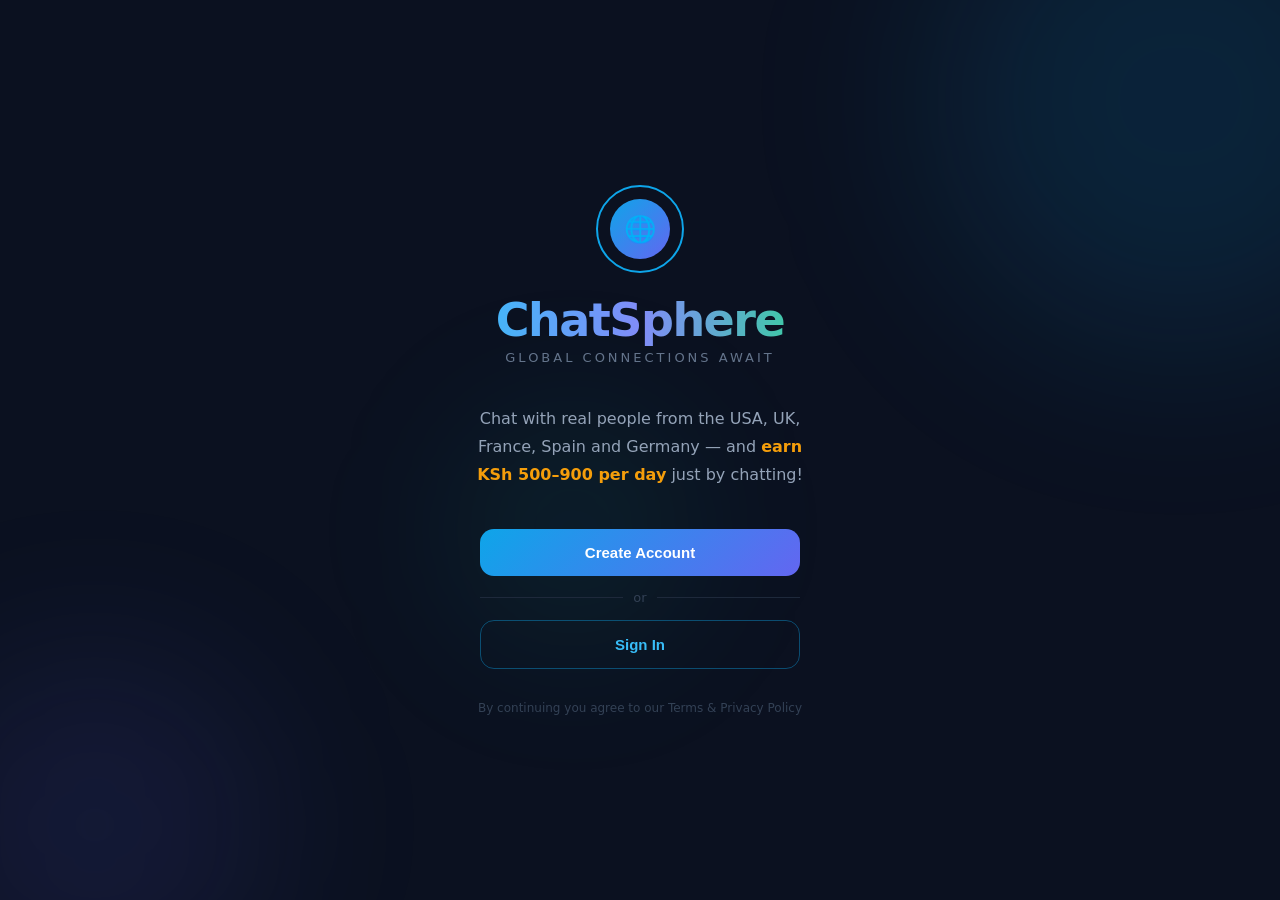
==== commit a2f2c168: "Wallet, earnings, WhatsApp fix, typing delay" ====
--- a/index.html
+++ b/index.html
@@ -36,9 +36,10 @@
 .fsub{font-size:13px;color:#475569;margin-bottom:2rem}
 .fld{margin-bottom:1.1rem}
 .fld label{display:block;font-size:11px;font-weight:700;color:#475569;margin-bottom:6px;letter-spacing:1px;text-transform:uppercase}
-.fld input{width:100%;padding:13px 15px;background:#111827;border:1.5px solid #1e293b;border-radius:12px;color:#e8f0fe;font-size:14px;outline:none;transition:all .2s}
-.fld input:focus{border-color:#0ea5e9;background:#0c1a2e}
+.fld input,.fld select{width:100%;padding:13px 15px;background:#111827;border:1.5px solid #1e293b;border-radius:12px;color:#e8f0fe;font-size:14px;outline:none;transition:all .2s}
+.fld input:focus,.fld select:focus{border-color:#0ea5e9;background:#0c1a2e}
 .fld input::placeholder{color:#334155}
+.fld select option{background:#111827}
 .err{background:rgba(239,68,68,0.08);border:1px solid rgba(239,68,68,0.25);border-radius:10px;padding:11px 14px;font-size:13px;color:#f87171;margin-bottom:1rem;display:none}
 .err.on{display:block}
 .sbtn{width:100%;padding:15px;background:linear-gradient(135deg,#0ea5e9,#6366f1);border:none;border-radius:14px;color:#fff;font-size:15px;font-weight:700;cursor:pointer;transition:all .2s;margin-top:.4rem}
@@ -46,6 +47,7 @@
 .sbtn.disabled{opacity:.4;pointer-events:none}
 .sbtn.green{background:linear-gradient(135deg,#16a34a,#4ade80)}
 .sbtn.whatsapp{background:linear-gradient(135deg,#25D366,#128C7E);display:flex;align-items:center;justify-content:center;gap:10px}
+.sbtn.gold{background:linear-gradient(135deg,#f59e0b,#d97706)}
 .sw{text-align:center;font-size:13px;color:#475569;margin-top:1.2rem}
 .sw span{color:#38bdf8;cursor:pointer;font-weight:600}
 .forgot{text-align:right;font-size:13px;color:#38bdf8;margin-bottom:1rem;cursor:pointer}
@@ -89,7 +91,8 @@
 .wa-note{font-size:13px;color:#94a3b8;line-height:1.7;margin-bottom:1rem}
 .wa-note b{color:#25D366}
 .mpesa-btn-wrap{padding:0 1.5rem 1.5rem}
-.modal-overlay{position:fixed;inset:0;background:rgba(0,0,0,0.75);z-index:100;display:none;align-items:center;justify-content:center;padding:1.5rem}
+/* MODAL */
+.modal-overlay{position:fixed;inset:0;background:rgba(0,0,0,0.8);z-index:100;display:none;align-items:center;justify-content:center;padding:1.5rem}
 .modal-overlay.on{display:flex}
 .modal{background:#111827;border:1.5px solid #1e293b;border-radius:20px;padding:2rem;max-width:340px;width:100%;text-align:center}
 .modal-icon{font-size:48px;margin-bottom:1rem}
@@ -97,19 +100,27 @@
 .modal-sub{font-size:14px;color:#475569;line-height:1.6;margin-bottom:1.5rem}
 .modal-code{font-size:22px;font-weight:900;color:#38bdf8;background:rgba(14,165,233,0.1);border-radius:10px;padding:.6rem 1rem;margin-bottom:1.5rem;letter-spacing:3px}
 .modal-input-wrap{margin-bottom:1rem}
-.modal-input-wrap input{width:100%;padding:13px 15px;background:#0b1120;border:1.5px solid #1e293b;border-radius:12px;color:#e8f0fe;font-size:18px;outline:none;text-align:center;letter-spacing:4px;font-weight:700}
+.modal-input-wrap input{width:100%;padding:13px 15px;background:#0b1120;border:1.5px solid #1e293b;border-radius:12px;color:#e8f0fe;font-size:22px;outline:none;text-align:center;letter-spacing:6px;font-weight:700}
 .modal-input-wrap input:focus{border-color:#0ea5e9}
 .modal-err{font-size:13px;color:#f87171;margin-bottom:1rem;display:none}
 .modal-err.on{display:block}
 .modal-btns{display:flex;gap:10px}
 .modal-btn-cancel{flex:1;padding:13px;background:transparent;border:1.5px solid #1e293b;border-radius:12px;color:#475569;font-size:14px;font-weight:600;cursor:pointer}
 .modal-btn-confirm{flex:2;padding:13px;background:linear-gradient(135deg,#0ea5e9,#6366f1);border:none;border-radius:12px;color:#fff;font-size:14px;font-weight:700;cursor:pointer}
-.hub-hdr{background:#111827;border-bottom:1px solid #1e293b;padding:1rem 1.25rem;display:flex;align-items:center;gap:12px}
-.hub-flag-icon{font-size:24px}
-.hub-logo{font-size:16px;font-weight:800;background:linear-gradient(90deg,#38bdf8,#818cf8);-webkit-background-clip:text;-webkit-text-fill-color:transparent;background-clip:text}
-.hub-country-lbl{font-size:13px;color:#475569}
-.hub-logout{margin-left:auto;background:none;border:1px solid #1e293b;border-radius:8px;padding:6px 12px;color:#475569;font-size:12px;cursor:pointer;transition:all .2s}
+/* HUB */
+.hub-hdr{background:#111827;border-bottom:1px solid #1e293b;padding:.9rem 1.25rem;display:flex;align-items:center;gap:10px}
+.hub-flag-icon{font-size:22px}
+.hub-logo{font-size:15px;font-weight:800;background:linear-gradient(90deg,#38bdf8,#818cf8);-webkit-background-clip:text;-webkit-text-fill-color:transparent;background-clip:text}
+.hub-country-lbl{font-size:12px;color:#475569}
+.hub-actions{margin-left:auto;display:flex;gap:8px;align-items:center}
+.wallet-btn{background:linear-gradient(135deg,#f59e0b,#d97706);border:none;border-radius:10px;padding:7px 12px;color:#fff;font-size:12px;font-weight:700;cursor:pointer;display:flex;align-items:center;gap:5px;transition:transform .2s}
+.wallet-btn:hover{transform:scale(1.05)}
+.hub-logout{background:none;border:1px solid #1e293b;border-radius:8px;padding:6px 12px;color:#475569;font-size:12px;cursor:pointer;transition:all .2s}
 .hub-logout:hover{border-color:#ef4444;color:#f87171}
+.earn-banner{background:linear-gradient(135deg,rgba(245,158,11,0.1),rgba(217,119,6,0.1));border:1px solid rgba(245,158,11,0.25);border-radius:12px;padding:.85rem 1.25rem;margin:.75rem 1.25rem;display:flex;align-items:center;gap:10px}
+.earn-icon{font-size:22px}
+.earn-text{font-size:13px;color:#fbbf24;line-height:1.5}
+.earn-text b{color:#f59e0b}
 .gender-tab{display:flex;border-bottom:1px solid #1e293b;background:#0b1120}
 .gtab{flex:1;padding:12px;text-align:center;font-size:13px;font-weight:600;color:#475569;cursor:pointer;border-bottom:2px solid transparent;transition:all .2s}
 .gtab.act{color:#38bdf8;border-bottom-color:#38bdf8}
@@ -124,6 +135,7 @@
 .m-status::before{content:'';width:6px;height:6px;border-radius:50%;background:#34d399;display:block}
 .m-offline{color:#475569}
 .m-offline::before{background:#475569!important}
+/* CHAT */
 .chat-hdr{background:#111827;border-bottom:1px solid #1e293b;padding:.85rem 1.25rem;display:flex;align-items:center;gap:10px}
 .back-chat{background:none;border:none;color:#475569;cursor:pointer;font-size:18px;margin-right:4px;transition:color .2s}
 .back-chat:hover{color:#38bdf8}
@@ -132,7 +144,9 @@
 .chat-n{font-size:15px;font-weight:700}
 .chat-s{font-size:11px;color:#34d399;display:flex;align-items:center;gap:3px}
 .chat-s::before{content:'';width:5px;height:5px;border-radius:50%;background:#34d399;display:inline-block}
-.msgs{padding:1rem;display:flex;flex-direction:column;gap:.7rem;min-height:calc(100vh - 130px);overflow-y:auto}
+.chat-earn-badge{margin-left:auto;background:rgba(245,158,11,0.15);border:1px solid rgba(245,158,11,0.3);border-radius:8px;padding:4px 10px;font-size:12px;color:#fbbf24;font-weight:600}
+.msgs{padding:1rem;display:flex;flex-direction:column;gap:.7rem;flex:1;overflow-y:auto;min-height:0}
+.chat-wrap{display:flex;flex-direction:column;height:100vh}
 .msg{max-width:78%;padding:11px 15px;border-radius:18px;font-size:14px;line-height:1.6}
 .min{background:#111827;border-radius:4px 18px 18px 18px;align-self:flex-start}
 .mout{background:linear-gradient(135deg,#0369a1,#4f46e5);border-radius:18px 4px 18px 18px;align-self:flex-end}
@@ -143,30 +157,82 @@
 .typing-bubble span:nth-child(2){animation-delay:.2s}
 .typing-bubble span:nth-child(3){animation-delay:.4s}
 @keyframes bounce{0%,60%,100%{transform:translateY(0)}30%{transform:translateY(-6px)}}
-.chat-bar{background:#111827;border-top:1px solid #1e293b;padding:.85rem 1rem;display:flex;gap:8px;align-items:center}
+.chat-bar{background:#111827;border-top:1px solid #1e293b;padding:.85rem 1rem;display:flex;gap:8px;align-items:center;flex-shrink:0}
 .cinput{flex:1;background:#0b1120;border:1.5px solid #1e293b;border-radius:22px;padding:11px 16px;color:#e8f0fe;font-size:14px;outline:none}
 .cinput:focus{border-color:#0ea5e9}
 .cinput::placeholder{color:#334155}
-.csend{width:42px;height:42px;border-radius:50%;background:linear-gradient(135deg,#0ea5e9,#6366f1);border:none;cursor:pointer;display:flex;align-items:center;justify-content:center;font-size:16px;color:#fff;transition:transform .2s}
+.csend{width:42px;height:42px;border-radius:50%;background:linear-gradient(135deg,#0ea5e9,#6366f1);border:none;cursor:pointer;display:flex;align-items:center;justify-content:center;font-size:16px;color:#fff;transition:transform .2s;flex-shrink:0}
 .csend:hover{transform:scale(1.1)}
+/* WALLET */
+.wallet-hdr{background:#111827;border-bottom:1px solid #1e293b;padding:1rem 1.25rem;display:flex;align-items:center;gap:12px}
+.wallet-card{background:linear-gradient(135deg,#1c1204,#2d1f00);border:1.5px solid rgba(245,158,11,0.3);border-radius:20px;padding:1.5rem;margin:1rem 1.25rem;text-align:center;position:relative;overflow:hidden}
+.wallet-card::before{content:'💰';position:absolute;font-size:80px;opacity:.05;right:-10px;top:-10px}
+.wallet-lbl{font-size:12px;color:#92400e;letter-spacing:1px;text-transform:uppercase;margin-bottom:.4rem}
+.wallet-bal{font-size:42px;font-weight:900;color:#f59e0b;margin-bottom:.2rem}
+.wallet-sub{font-size:13px;color:#78350f}
+.stats-grid{display:grid;grid-template-columns:1fr 1fr;gap:12px;padding:0 1.25rem 1rem}
+.stat-card{background:#111827;border:1.5px solid #1e293b;border-radius:14px;padding:1rem;text-align:center}
+.stat-icon{font-size:24px;margin-bottom:.4rem}
+.stat-val{font-size:22px;font-weight:800;color:#38bdf8;margin-bottom:.2rem}
+.stat-lbl{font-size:12px;color:#475569}
+.earn-info-box{background:#111827;border:1.5px solid #1e293b;border-radius:16px;padding:1.2rem;margin:0 1.25rem 1rem}
+.earn-info-title{font-size:13px;font-weight:700;color:#f59e0b;margin-bottom:.8rem;display:flex;align-items:center;gap:6px}
+.earn-row{display:flex;justify-content:space-between;font-size:13px;padding:7px 0;border-bottom:1px solid #1e293b}
+.earn-row:last-child{border-bottom:none}
+.earn-row-lbl{color:#475569}
+.earn-row-val{color:#34d399;font-weight:600}
+.withdraw-box{padding:0 1.25rem 1.5rem}
+.withdraw-title{font-size:14px;font-weight:700;color:#e8f0fe;margin-bottom:1rem;display:flex;align-items:center;gap:6px}
+.withdraw-history{background:#111827;border:1.5px solid #1e293b;border-radius:14px;overflow:hidden;margin-top:1rem}
+.withdraw-hist-title{font-size:11px;font-weight:700;color:#475569;letter-spacing:1px;text-transform:uppercase;padding:.75rem 1rem;border-bottom:1px solid #1e293b}
+.withdraw-item{display:flex;justify-content:space-between;align-items:center;padding:.75rem 1rem;border-bottom:1px solid #0b1120;font-size:13px}
+.withdraw-item:last-child{border-bottom:none}
+.wi-left{color:#94a3b8}
+.wi-amount{color:#34d399;font-weight:700}
+.wi-status{font-size:11px;background:rgba(52,211,153,0.1);color:#34d399;padding:3px 8px;border-radius:6px}
+/* WITHDRAW MODAL */
+.wd-modal{background:#111827;border:1.5px solid #1e293b;border-radius:20px;padding:2rem;max-width:340px;width:100%;text-align:center}
+.wd-bal-show{font-size:28px;font-weight:900;color:#f59e0b;margin-bottom:1.5rem}
 @media(max-width:480px){.brand{font-size:36px}.plans-grid{grid-template-columns:1fr}.plan-card.full{grid-column:span 1}}
   </style>
 </head>
 <body>
 <div class="orb o1"></div><div class="orb o2"></div><div class="orb o3"></div>
 
-<!-- MODAL -->
+<!-- PAYMENT VERIFY MODAL -->
 <div class="modal-overlay" id="confirm-modal">
   <div class="modal">
     <div class="modal-icon">🔐</div>
     <div class="modal-title">Enter Your Code</div>
-    <div class="modal-sub">Enter the 4-digit code you received via WhatsApp to verify your payment.</div>
-    <div class="modal-code" id="modal-amount">KSh 0</div>
-    <div class="modal-input-wrap"><input type="number" id="confirm-code" placeholder="0000" /></div>
-    <div class="modal-err on" id="modal-err">❌ Incorrect code. Check your WhatsApp and try again.</div>
+    <div class="modal-sub">Enter the 4-digit code you received via WhatsApp to verify your payment of <span id="modal-amount" style="color:#38bdf8;font-weight:700">KSh 0</span>.</div>
+    <div class="modal-input-wrap"><input type="tel" id="confirm-code" placeholder="0000" maxlength="4" inputmode="numeric" /></div>
+    <div class="modal-err" id="modal-err">❌ Incorrect code. Check your WhatsApp and try again.</div>
     <div class="modal-btns">
       <button class="modal-btn-cancel" onclick="closeModal()">Cancel</button>
-      <button class="modal-btn-confirm" onclick="verifyCode()">Verify &amp; Enter</button>
+      <button class="modal-btn-confirm" onclick="verifyCode()">Verify &amp; Enter ✓</button>
+    </div>
+  </div>
+</div>
+
+<!-- WITHDRAW MODAL -->
+<div class="modal-overlay" id="wd-modal">
+  <div class="wd-modal">
+    <div class="modal-icon">💸</div>
+    <div class="modal-title">Withdraw Earnings</div>
+    <div class="modal-sub">Your available balance:</div>
+    <div class="wd-bal-show" id="wd-bal-show">KSh 0</div>
+    <div class="fld" style="text-align:left;margin-bottom:1rem">
+      <label>M-Pesa Number</label>
+      <input type="tel" id="wd-phone" placeholder="+254 7XX XXX XXX" style="width:100%;padding:13px 15px;background:#0b1120;border:1.5px solid #1e293b;border-radius:12px;color:#e8f0fe;font-size:14px;outline:none" />
+    </div>
+    <div class="fld" style="text-align:left;margin-bottom:1rem">
+      <label>Amount (Min KSh 500)</label>
+      <input type="number" id="wd-amount" placeholder="500" style="width:100%;padding:13px 15px;background:#0b1120;border:1.5px solid #1e293b;border-radius:12px;color:#e8f0fe;font-size:14px;outline:none" />
+    </div>
+    <div class="modal-err" id="wd-err" style="margin-bottom:1rem"></div>
+    <div class="modal-btns">
+      <button class="modal-btn-cancel" onclick="closeWdModal()">Cancel</button>
+      <button class="modal-btn-confirm" style="background:linear-gradient(135deg,#f59e0b,#d97706)" onclick="doWithdraw()">Withdraw via M-Pesa</button>
     </div>
   </div>
 </div>
@@ -177,7 +243,7 @@
     <div class="logo-ring"><div class="logo-inner">🌐</div></div>
     <div class="brand">ChatSphere</div>
     <div class="tagline">Global Connections Await</div>
-    <p class="hero">Chat with real people from the USA, UK, France, Spain and Germany. Your world, one message away.</p>
+    <p class="hero">Chat with real people from the USA, UK, France, Spain and Germany — and <b style="color:#f59e0b">earn KSh 500–900 per day</b> just by chatting!</p>
     <button class="btn-main" onclick="go('signup')">Create Account</button>
     <div class="or-div">or</div>
     <button class="btn-sec" onclick="go('login')">Sign In</button>
@@ -207,7 +273,7 @@
   <div class="fhdr">
     <button class="bk" onclick="go('home')">&#8592; Back</button>
     <h1 class="ftitle">Create account</h1>
-    <p class="fsub">Join ChatSphere — takes under a minute</p>
+    <p class="fsub">Join ChatSphere and start earning today</p>
   </div>
   <div class="fbody">
     <div id="serr" class="err"></div>
@@ -264,7 +330,7 @@
   <div class="mhdr">
     <div class="mpesa-logo-bar">M-PESA</div>
     <h1 class="ftitle" style="font-size:24px">Complete Payment</h1>
-    <p class="fsub">Enter your number to receive a payment request</p>
+    <p class="fsub">Enter your number to get a payment prompt</p>
   </div>
   <div class="amt-box">
     <div class="amt-lbl">Amount Due</div>
@@ -273,19 +339,19 @@
   </div>
   <div class="phone-input-wrap">
     <label>Your M-Pesa Phone Number</label>
-    <input type="tel" id="mpesa-phone" placeholder="+254 7XX XXX XXX" />
+    <input type="tel" id="mpesa-phone" placeholder="0712 345 678" />
   </div>
   <div class="stk-box" id="stk-box">
     <div class="stk-pin">📱</div>
-    <div class="stk-title">Check Your Phone!</div>
-    <div class="stk-sub">A payment request of <b id="stk-amt"></b> has been sent to your phone.<br><br>Enter your <b>M-Pesa PIN</b> to complete, then tap below.</div>
+    <div class="stk-title">Check Your Phone Now!</div>
+    <div class="stk-sub">An M-Pesa payment prompt of <b id="stk-amt"></b> has been sent to your phone.<br><br>1. Open your M-Pesa menu<br>2. Enter your <b>M-Pesa PIN</b><br>3. Confirm the payment<br><br>Then come back here and tap the button below.</div>
   </div>
   <div class="wa-section" id="wa-section">
     <div class="wa-note">
-      Send your <b>account screenshot</b> and <b>payment screenshot</b> to get your account code via WhatsApp.
+      📸 Send your <b>account page screenshot</b> and <b>M-Pesa payment screenshot</b> to receive your account activation code.
     </div>
     <button class="sbtn whatsapp" onclick="openWhatsApp()">
-      <svg width="20" height="20" viewBox="0 0 24 24" fill="white"><path d="M17.472 14.382c-.297-.149-1.758-.867-2.03-.967-.273-.099-.471-.148-.67.15-.197.297-.767.966-.94 1.164-.173.199-.347.223-.644.075-.297-.15-1.255-.463-2.39-1.475-.883-.788-1.48-1.761-1.653-2.059-.173-.297-.018-.458.13-.606.134-.133.298-.347.446-.52.149-.174.198-.298.298-.497.099-.198.05-.371-.025-.52-.075-.149-.669-1.612-.916-2.207-.242-.579-.487-.5-.669-.51-.173-.008-.371-.01-.57-.01-.198 0-.52.074-.792.372-.272.297-1.04 1.016-1.04 2.479 0 1.462 1.065 2.875 1.213 3.074.149.198 2.096 3.2 5.077 4.487.709.306 1.262.489 1.694.625.712.227 1.36.195 1.871.118.571-.085 1.758-.719 2.006-1.413.248-.694.248-1.289.173-1.413-.074-.124-.272-.198-.57-.347m-5.421 7.403h-.004a9.87 9.87 0 01-5.031-1.378l-.361-.214-3.741.982.998-3.648-.235-.374a9.86 9.86 0 01-1.51-5.26c.001-5.45 4.436-9.884 9.888-9.884 2.64 0 5.122 1.03 6.988 2.898a9.825 9.825 0 012.893 6.994c-.003 5.45-4.437 9.884-9.885 9.884m8.413-18.297A11.815 11.815 0 0012.05 0C5.495 0 .16 5.335.157 11.892c0 2.096.547 4.142 1.588 5.945L.057 24l6.305-1.654a11.882 11.882 0 005.683 1.448h.005c6.554 0 11.89-5.335 11.893-11.893a11.821 11.821 0 00-3.48-8.413z"/></svg>
+      <svg width="18" height="18" viewBox="0 0 24 24" fill="white"><path d="M17.472 14.382c-.297-.149-1.758-.867-2.03-.967-.273-.099-.471-.148-.67.15-.197.297-.767.966-.94 1.164-.173.199-.347.223-.644.075-.297-.15-1.255-.463-2.39-1.475-.883-.788-1.48-1.761-1.653-2.059-.173-.297-.018-.458.13-.606.134-.133.298-.347.446-.52.149-.174.198-.298.298-.497.099-.198.05-.371-.025-.52-.075-.149-.669-1.612-.916-2.207-.242-.579-.487-.5-.669-.51-.173-.008-.371-.01-.57-.01-.198 0-.52.074-.792.372-.272.297-1.04 1.016-1.04 2.479 0 1.462 1.065 2.875 1.213 3.074.149.198 2.096 3.2 5.077 4.487.709.306 1.262.489 1.694.625.712.227 1.36.195 1.871.118.571-.085 1.758-.719 2.006-1.413.248-.694.248-1.289.173-1.413-.074-.124-.272-.198-.57-.347m-5.421 7.403h-.004a9.87 9.87 0 01-5.031-1.378l-.361-.214-3.741.982.998-3.648-.235-.374a9.86 9.86 0 01-1.51-5.26c.001-5.45 4.436-9.884 9.888-9.884 2.64 0 5.122 1.03 6.988 2.898a9.825 9.825 0 012.893 6.994c-.003 5.45-4.437 9.884-9.885 9.884m8.413-18.297A11.815 11.815 0 0012.05 0C5.495 0 .16 5.335.157 11.892c0 2.096.547 4.142 1.588 5.945L.057 24l6.305-1.654a11.882 11.882 0 005.683 1.448h.005c6.554 0 11.89-5.335 11.893-11.893a11.821 11.821 0 00-3.48-8.413z"/></svg>
       Get Code via WhatsApp
     </button>
   </div>
@@ -295,9 +361,9 @@
     <div class="info-row"><span class="info-lbl">Plan</span><span class="info-val purple" id="pay-plan-lbl"></span></div>
   </div>
   <div class="mpesa-btn-wrap">
-    <button class="sbtn" id="send-stk-btn" onclick="sendSTK()">Send Payment Request &#8594;</button>
-    <button class="sbtn green" id="confirm-paid-btn" style="display:none;margin-top:.8rem" onclick="openModal()">I Have Paid — Enter Code &#8594;</button>
-    <p class="legal" style="margin-top:.8rem">You will receive an M-Pesa prompt on your phone</p>
+    <button class="sbtn" id="send-stk-btn" onclick="sendSTK()">📲 Send M-Pesa Prompt to My Phone</button>
+    <button class="sbtn green" id="confirm-paid-btn" style="display:none;margin-top:.8rem" onclick="openModal()">✅ I Have Paid — Enter My Code</button>
+    <p class="legal" style="margin-top:.8rem">You will receive a payment prompt on your phone instantly</p>
   </div>
 </div>
 
@@ -306,7 +372,14 @@
   <div class="hub-hdr">
     <span class="hub-flag-icon" id="hub-flag-hdr">🌐</span>
     <div><div class="hub-logo">ChatSphere</div><div class="hub-country-lbl" id="hub-country-name">Global</div></div>
-    <button class="hub-logout" onclick="go('home')">Sign out</button>
+    <div class="hub-actions">
+      <button class="wallet-btn" onclick="go('wallet')">💰 <span id="hub-wallet-bal">KSh 0</span></button>
+      <button class="hub-logout" onclick="go('home')">Sign out</button>
+    </div>
+  </div>
+  <div class="earn-banner">
+    <div class="earn-icon">💵</div>
+    <div class="earn-text">You earn <b>KSh 50–90 per chat</b>. Chat more to reach your <b>KSh 500–900 daily goal!</b></div>
   </div>
   <div class="gender-tab">
     <div class="gtab act" onclick="switchTab('women',this)">Women</div>
@@ -320,12 +393,70 @@
   <div class="chat-hdr">
     <button class="back-chat" onclick="go('hub')">&#8592;</button>
     <div class="chat-av" id="chat-av">👤</div>
-    <div><div class="chat-n" id="chat-name">Name</div><div class="chat-s">Online</div></div>
-  </div>
-  <div class="msgs" id="msgs"></div>
+    <div style="flex:1;min-width:0">
+      <div class="chat-n" id="chat-name">Name</div>
+      <div class="chat-s">Online</div>
+    </div>
+    <div class="chat-earn-badge" id="chat-earn-badge">+KSh 0</div>
+  </div>
+  <div class="msgs" id="msgs" style="flex:1;overflow-y:auto"></div>
   <div class="chat-bar">
     <input class="cinput" id="ci" placeholder="Type a message..." onkeydown="if(event.key==='Enter')sendMsg()" />
     <button class="csend" onclick="sendMsg()">&#10148;</button>
+  </div>
+</div>
+
+<!-- WALLET -->
+<div id="wallet" class="page">
+  <div class="wallet-hdr">
+    <button class="bk" onclick="go('hub')" style="margin-bottom:0">&#8592; Back</button>
+    <div>
+      <div class="hub-logo" style="font-size:16px">My Wallet</div>
+      <div class="hub-country-lbl">ChatSphere Earnings</div>
+    </div>
+  </div>
+  <div class="wallet-card">
+    <div class="wallet-lbl">Total Balance</div>
+    <div class="wallet-bal" id="wallet-bal">KSh 0</div>
+    <div class="wallet-sub">Available for withdrawal</div>
+  </div>
+  <div class="stats-grid">
+    <div class="stat-card">
+      <div class="stat-icon">💬</div>
+      <div class="stat-val" id="stat-chats">0</div>
+      <div class="stat-lbl">Total Chats</div>
+    </div>
+    <div class="stat-card">
+      <div class="stat-icon">📅</div>
+      <div class="stat-val" id="stat-today">KSh 0</div>
+      <div class="stat-lbl">Earned Today</div>
+    </div>
+    <div class="stat-card">
+      <div class="stat-icon">🏆</div>
+      <div class="stat-val" id="stat-best">KSh 0</div>
+      <div class="stat-lbl">Best Day</div>
+    </div>
+    <div class="stat-card">
+      <div class="stat-icon">💸</div>
+      <div class="stat-val" id="stat-withdrawn">KSh 0</div>
+      <div class="stat-lbl">Withdrawn</div>
+    </div>
+  </div>
+  <div class="earn-info-box">
+    <div class="earn-info-title">💡 How You Earn</div>
+    <div class="earn-row"><span class="earn-row-lbl">Per message sent</span><span class="earn-row-val">KSh 5–9</span></div>
+    <div class="earn-row"><span class="earn-row-lbl">Per completed chat</span><span class="earn-row-val">KSh 50–90</span></div>
+    <div class="earn-row"><span class="earn-row-lbl">Daily target (10 chats)</span><span class="earn-row-val">KSh 500–900</span></div>
+    <div class="earn-row"><span class="earn-row-lbl">Minimum withdrawal</span><span class="earn-row-val">KSh 500</span></div>
+    <div class="earn-row"><span class="earn-row-lbl">Withdrawal method</span><span class="earn-row-val">M-Pesa instant</span></div>
+  </div>
+  <div class="withdraw-box">
+    <div class="withdraw-title">💸 Withdraw Earnings</div>
+    <button class="sbtn gold" onclick="openWdModal()">Withdraw to M-Pesa</button>
+    <div class="withdraw-history" id="withdraw-history">
+      <div class="withdraw-hist-title">Withdrawal History</div>
+      <div id="wd-history-list" style="padding:.75rem 1rem;font-size:13px;color:#475569;text-align:center">No withdrawals yet</div>
+    </div>
   </div>
 </div>
 
@@ -353,265 +484,95 @@
   p20: '[data-uri]'
 };
 
-// Images: p1-p10 = men (images 1-10), p11-p20 = women (images 11-20)
-// Distributed: first 10 members of each gender get photos, last 10 have none
-// Men photos: p1..p10, Women photos: p11..p20
-
-var MEMBERS = {
-  USA: {
-    women: [
-      {name:'Emma Johnson',age:62,photo:PHOTOS.p11,status:'Online',bio:'Retired teacher, loves gardening'},
-      {name:'Patricia Williams',age:68,photo:PHOTOS.p12,status:'Online',bio:'Grandma of 5, loves baking'},
-      {name:'Dorothy Davis',age:71,photo:PHOTOS.p13,status:'Away',bio:'Book club member, avid reader'},
-      {name:'Linda Martinez',age:65,photo:PHOTOS.p14,status:'Online',bio:'Yoga instructor, nature lover'},
-      {name:'Barbara Wilson',age:69,photo:PHOTOS.p15,status:'Online',bio:'Watercolour artist, dog lover'},
-      {name:'Susan Anderson',age:67,photo:PHOTOS.p16,status:'Away',bio:'Retired nurse, garden enthusiast'},
-      {name:'Nancy Thomas',age:70,photo:PHOTOS.p17,status:'Online',bio:'Piano teacher, bird watcher'},
-      {name:'Betty Jackson',age:73,photo:PHOTOS.p18,status:'Online',bio:'Quilter, loves crossword puzzles'},
-      {name:'Helen White',age:66,photo:PHOTOS.p19,status:'Away',bio:'Former librarian, cat owner'},
-      {name:'Sandra Harris',age:64,photo:PHOTOS.p20,status:'Online',bio:'Yoga lover, travel enthusiast'},
-      {name:'Donna Martin',age:72,photo:null,status:'Online',bio:'Retired chef, cookbook collector'},
-      {name:'Carol Thompson',age:68,photo:null,status:'Away',bio:'Watercolor painter, hiker'},
-      {name:'Ruth Garcia',age:75,photo:null,status:'Online',bio:'Grandma of 8, church choir singer'},
-      {name:'Sharon Martinez',age:63,photo:null,status:'Online',bio:'Fitness coach, health enthusiast'},
-      {name:'Deborah Robinson',age:70,photo:null,status:'Away',bio:'Retired accountant, loves jazz'},
-      {name:'Frances Clark',age:67,photo:null,status:'Online',bio:'Amateur photographer, traveller'},
-      {name:'Janet Rodriguez',age:69,photo:null,status:'Online',bio:'Retired principal, avid reader'},
-      {name:'Catherine Lewis',age:66,photo:null,status:'Away',bio:'Interior decorator, dog owner'},
-      {name:'Ann Lee',age:71,photo:null,status:'Online',bio:'Former dancer, loves theatre'},
-      {name:'Judith Walker',age:74,photo:null,status:'Online',bio:'Master gardener, bee keeper'}
-    ],
-    men: [
-      {name:'Robert Brown',age:67,photo:PHOTOS.p1,status:'Online',bio:'Retired engineer, woodworker'},
-      {name:'James Wilson',age:70,photo:PHOTOS.p2,status:'Online',bio:'Golf enthusiast, dog owner'},
-      {name:'Michael Moore',age:63,photo:PHOTOS.p3,status:'Away',bio:'Ex-soldier, history buff'},
-      {name:'William Taylor',age:66,photo:PHOTOS.p4,status:'Online',bio:'Fisherman, jazz fan'},
-      {name:'Charles Anderson',age:72,photo:PHOTOS.p5,status:'Online',bio:'Retired doctor, chess player'},
-      {name:'David Thomas',age:68,photo:PHOTOS.p6,status:'Away',bio:'Former pilot, travel lover'},
-      {name:'Richard Jackson',age:71,photo:PHOTOS.p7,status:'Online',bio:'Retired banker, golf player'},
-      {name:'Joseph White',age:65,photo:PHOTOS.p8,status:'Online',bio:'Mechanic, motorcycle enthusiast'},
-      {name:'Thomas Harris',age:69,photo:PHOTOS.p9,status:'Away',bio:'Former teacher, model trains'},
-      {name:'Mark Martin',age:64,photo:PHOTOS.p10,status:'Online',bio:'Carpenter, nature hiker'},
-      {name:'Donald Garcia',age:73,photo:null,status:'Online',bio:'Retired judge, book collector'},
-      {name:'Paul Martinez',age:67,photo:null,status:'Away',bio:'Former fireman, sports fan'},
-      {name:'Steven Robinson',age:70,photo:null,status:'Online',bio:'Retired professor, wine lover'},
-      {name:'Kenneth Clark',age:66,photo:null,status:'Online',bio:'Amateur astronomer, cyclist'},
-      {name:'George Rodriguez',age:72,photo:null,status:'Away',bio:'Retired policeman, gardener'},
-      {name:'Edward Lewis',age:68,photo:null,status:'Online',bio:'Former journalist, travel writer'},
-      {name:'Ronald Lee',age:71,photo:null,status:'Online',bio:'Retired pharmacist, coin collector'},
-      {name:'Timothy Walker',age:65,photo:null,status:'Away',bio:'Blues musician, BBQ lover'},
-      {name:'Jason Hall',age:69,photo:null,status:'Online',bio:'Retired architect, art lover'},
-      {name:'Jeffrey Allen',age:74,photo:null,status:'Online',bio:'Former senator, history author'}
-    ]
-  },
-  UK: {
-    women: [
-      {name:'Margaret Smith',age:69,photo:PHOTOS.p11,status:'Online',bio:'Tea enthusiast, loves crosswords'},
-      {name:'Elizabeth Jones',age:64,photo:PHOTOS.p12,status:'Online',bio:'Retired nurse, loves knitting'},
-      {name:'Susan Hughes',age:72,photo:PHOTOS.p13,status:'Away',bio:'Avid gardener, volunteer'},
-      {name:'Barbara Evans',age:66,photo:PHOTOS.p14,status:'Online',bio:'Art lover, museum regular'},
-      {name:'Dorothy Clarke',age:70,photo:PHOTOS.p15,status:'Online',bio:'Retired librarian, cat person'},
-      {name:'Patricia Walker',age:67,photo:PHOTOS.p16,status:'Away',bio:'Former teacher, book club host'},
-      {name:'Sandra Hall',age:73,photo:PHOTOS.p17,status:'Online',bio:'Quilter, church organist'},
-      {name:'Betty Wright',age:65,photo:PHOTOS.p18,status:'Online',bio:'Retired GP, countryside walker'},
-      {name:'Helen Scott',age:71,photo:PHOTOS.p19,status:'Away',bio:'Former nurse, charity worker'},
-      {name:'Nancy Green',age:68,photo:PHOTOS.p20,status:'Online',bio:'Flower arranger, bridge player'},
-      {name:'Carol Baker',age:74,photo:null,status:'Online',bio:'Retired headmistress, poet'},
-      {name:'Doris Mitchell',age:69,photo:null,status:'Away',bio:'Amateur painter, dog walker'},
-      {name:'Ruth Turner',age:66,photo:null,status:'Online',bio:'Birdwatcher, canal boater'},
-      {name:'Jean Cooper',age:72,photo:null,status:'Online',bio:'Former midwife, cake baker'},
-      {name:'Edith Harrison',age:75,photo:null,status:'Away',bio:'Retired professor, puzzle lover'},
-      {name:'Irene Robinson',age:63,photo:null,status:'Online',bio:'Yoga teacher, vegan cook'},
-      {name:'Vera Davies',age:70,photo:null,status:'Online',bio:'Former actress, theatre goer'},
-      {name:'Gladys Taylor',age:68,photo:null,status:'Away',bio:'Retired postmistress, knitter'},
-      {name:'Mildred Thomas',age:71,photo:null,status:'Online',bio:'Antiques collector, gardener'},
-      {name:'Ethel Jackson',age:74,photo:null,status:'Online',bio:'Church choir member, baker'}
-    ],
-    men: [
-      {name:'David Williams',age:68,photo:PHOTOS.p1,status:'Online',bio:'Cricket fan, pub quiz champion'},
-      {name:'Peter Clarke',age:71,photo:PHOTOS.p2,status:'Online',bio:'Retired solicitor, history buff'},
-      {name:'George Walker',age:65,photo:PHOTOS.p3,status:'Away',bio:'Train spotter, model builder'},
-      {name:'Thomas Harris',age:67,photo:PHOTOS.p4,status:'Online',bio:'Former teacher, avid cyclist'},
-      {name:'Edward Robinson',age:73,photo:PHOTOS.p5,status:'Online',bio:'WWII historian, gardener'},
-      {name:'Arthur Lewis',age:69,photo:PHOTOS.p6,status:'Away',bio:'Retired vicar, crossword setter'},
-      {name:'Frank Martin',age:72,photo:PHOTOS.p7,status:'Online',bio:'Former miner, football fan'},
-      {name:'Harold Thompson',age:66,photo:PHOTOS.p8,status:'Online',bio:'Retired banker, golf player'},
-      {name:'Bernard White',age:70,photo:PHOTOS.p9,status:'Away',bio:'Canal boat owner, angler'},
-      {name:'Norman Green',age:64,photo:PHOTOS.p10,status:'Online',bio:'Former postman, pigeon fancier'},
-      {name:'Dennis Baker',age:75,photo:null,status:'Online',bio:'Retired headmaster, chess player'},
-      {name:'Albert Mitchell',age:68,photo:null,status:'Away',bio:'Stamp collector, amateur radio'},
-      {name:'Walter Turner',age:71,photo:null,status:'Online',bio:'Retired detective, mystery reader'},
-      {name:'Reginald Cooper',age:67,photo:null,status:'Online',bio:'Former RAF pilot, model planes'},
-      {name:'Cecil Harrison',age:73,photo:null,status:'Away',bio:'Country gentleman, fox hunter'},
-      {name:'Clive Robertson',age:65,photo:null,status:'Online',bio:'Retired surgeon, wine collector'},
-      {name:'Nigel Davies',age:69,photo:null,status:'Online',bio:'Former MP, political author'},
-      {name:'Colin Taylor',age:72,photo:null,status:'Away',bio:'Retired engineer, allotment keeper'},
-      {name:'Derek Thomas',age:66,photo:null,status:'Online',bio:'Former fireman, darts player'},
-      {name:'Ronald Jackson',age:74,photo:null,status:'Online',bio:'Retired admiral, naval historian'}
-    ]
-  },
-  France: {
-    women: [
-      {name:'Marie Dubois',age:63,photo:PHOTOS.p11,status:'Online',bio:'Chef, loves Paris markets'},
-      {name:'Isabelle Martin',age:67,photo:PHOTOS.p12,status:'Online',bio:'Art historian, wine expert'},
-      {name:'Françoise Bernard',age:70,photo:PHOTOS.p13,status:'Away',bio:'Retired teacher, book lover'},
-      {name:'Monique Leroy',age:65,photo:PHOTOS.p14,status:'Online',bio:'Fashion enthusiast, gardener'},
-      {name:'Sylvie Moreau',age:68,photo:PHOTOS.p15,status:'Online',bio:'Ballet dancer, cat lover'},
-      {name:'Colette Simon',age:72,photo:PHOTOS.p16,status:'Away',bio:'Retired doctor, herbalist'},
-      {name:'Brigitte Laurent',age:66,photo:PHOTOS.p17,status:'Online',bio:'Pastry chef, flower arranger'},
-      {name:'Jacqueline Lefebvre',age:71,photo:PHOTOS.p18,status:'Online',bio:'Retired actress, theatre goer'},
-      {name:'Marguerite Rousseau',age:69,photo:PHOTOS.p19,status:'Away',bio:'Wine maker, cheese expert'},
-      {name:'Dominique Garnier',age:64,photo:PHOTOS.p20,status:'Online',bio:'Former diplomat, world traveller'},
-      {name:'Claudette Faure',age:73,photo:null,status:'Online',bio:'Retired nurse, market lover'},
-      {name:'Odette Blanc',age:67,photo:null,status:'Away',bio:'Antique dealer, flea market fan'},
-      {name:'Renée Chevalier',age:70,photo:null,status:'Online',bio:'Retired teacher, petanque player'},
-      {name:'Simone Dupont',age:75,photo:null,status:'Online',bio:'Former judge, philosophy lover'},
-      {name:'Yvette Fontaine',age:66,photo:null,status:'Away',bio:'Retired journalist, memoir writer'},
-      {name:'Marcelle Girard',age:68,photo:null,status:'Online',bio:'Pottery artist, hiking lover'},
-      {name:'Thérèse Colin',age:71,photo:null,status:'Online',bio:'Retired professor, opera fan'},
-      {name:'Paulette Mercier',age:65,photo:null,status:'Away',bio:'Former chef, cooking class host'},
-      {name:'Georgette Morel',age:72,photo:null,status:'Online',bio:'Retired pharmacist, rose grower'},
-      {name:'Madeleine Fournier',age:69,photo:null,status:'Online',bio:'Vintage fashion collector, artist'}
-    ],
-    men: [
-      {name:'Jean-Pierre Thomas',age:69,photo:PHOTOS.p1,status:'Online',bio:'Retired chef, football fan'},
-      {name:'Michel Moreau',age:72,photo:PHOTOS.p2,status:'Online',bio:'Philosophy lover, cyclist'},
-      {name:'Claude Richard',age:65,photo:PHOTOS.p3,status:'Away',bio:'Wine connoisseur, hiker'},
-      {name:'François Petit',age:68,photo:PHOTOS.p4,status:'Online',bio:'Jazz musician, cat owner'},
-      {name:'Alain Dupont',age:71,photo:PHOTOS.p5,status:'Online',bio:'Retired policeman, boules player'},
-      {name:'Henri Blanchard',age:67,photo:PHOTOS.p6,status:'Away',bio:'Cheese maker, market trader'},
-      {name:'René Girard',age:73,photo:PHOTOS.p7,status:'Online',bio:'Former professor, book author'},
-      {name:'Georges Leblanc',age:66,photo:PHOTOS.p8,status:'Online',bio:'Retired baker, cycling fan'},
-      {name:'Marcel Fontaine',age:70,photo:PHOTOS.p9,status:'Away',bio:'Former diplomat, wine collector'},
-      {name:'Émile Rousseau',age:64,photo:PHOTOS.p10,status:'Online',bio:'Farmer, regional food advocate'},
-      {name:'Bernard Lefebvre',age:75,photo:null,status:'Online',bio:'Retired judge, chess player'},
-      {name:'Gaston Laurent',age:68,photo:null,status:'Away',bio:'Former fireman, rugby fan'},
-      {name:'Louis Garnier',age:71,photo:null,status:'Online',bio:'Retired surgeon, art collector'},
-      {name:'Edmond Simon',age:67,photo:null,status:'Online',bio:'Former teacher, accordion player'},
-      {name:'Lucien Faure',age:72,photo:null,status:'Away',bio:'Retired architect, watercolourist'},
-      {name:'Maurice Colin',age:65,photo:null,status:'Online',bio:'Former gendarme, history reader'},
-      {name:'Fernand Mercier',age:69,photo:null,status:'Online',bio:'Retired notaire, coin collector'},
-      {name:'Gustave Morel',age:73,photo:null,status:'Away',bio:'Former sailor, sea painter'},
-      {name:'Octave Chevalier',age:66,photo:null,status:'Online',bio:'Retired banker, bridge player'},
-      {name:'Théodore Fournier',age:70,photo:null,status:'Online',bio:'Former mayor, local historian'}
-    ]
-  },
-  Spain: {
-    women: [
-      {name:'María García',age:64,photo:PHOTOS.p11,status:'Online',bio:'Flamenco dancer, cook'},
-      {name:'Carmen Rodríguez',age:68,photo:PHOTOS.p12,status:'Online',bio:'Retired doctor, traveller'},
-      {name:'Isabel López',age:71,photo:PHOTOS.p13,status:'Away',bio:'Art lover, beach walker'},
-      {name:'Pilar Martínez',age:66,photo:PHOTOS.p14,status:'Online',bio:'Chef, fiesta organiser'},
-      {name:'Concepción Ruiz',age:70,photo:PHOTOS.p15,status:'Online',bio:'Retired teacher, poetry lover'},
-      {name:'Dolores Sánchez',age:67,photo:PHOTOS.p16,status:'Away',bio:'Tapas maker, flamenco singer'},
-      {name:'Rosario Fernández',age:73,photo:PHOTOS.p17,status:'Online',bio:'Retired nurse, embroiderer'},
-      {name:'Amparo González',age:65,photo:PHOTOS.p18,status:'Online',bio:'Ceramics artist, market seller'},
-      {name:'Esperanza Torres',age:72,photo:PHOTOS.p19,status:'Away',bio:'Retired pharmacist, herbalist'},
-      {name:'Encarnación Díaz',age:69,photo:PHOTOS.p20,status:'Online',bio:'Former judge, olive oil expert'},
-      {name:'Purificación Moreno',age:74,photo:null,status:'Online',bio:'Retired headmistress, gardener'},
-      {name:'Asunción Álvarez',age:66,photo:null,status:'Away',bio:'Wine maker, local festival host'},
-      {name:'Remedios Romero',age:70,photo:null,status:'Online',bio:'Retired midwife, lace maker'},
-      {name:'Visitación Serrano',age:68,photo:null,status:'Online',bio:'Former journalist, memoir writer'},
-      {name:'Milagros Ramos',age:71,photo:null,status:'Away',bio:'Retired professor, art historian'},
-      {name:'Socorro Castro',age:63,photo:null,status:'Online',bio:'Yoga teacher, vegetarian cook'},
-      {name:'Virtudes Suárez',age:69,photo:null,status:'Online',bio:'Former actress, theatre director'},
-      {name:'Natividad Molina',age:72,photo:null,status:'Away',bio:'Retired accountant, pottery maker'},
-      {name:'Adoración Ortega',age:67,photo:null,status:'Online',bio:'Church choir leader, baker'},
-      {name:'Presentación Gil',age:75,photo:null,status:'Online',bio:'Former senator, political writer'}
-    ],
-    men: [
-      {name:'José Sánchez',age:67,photo:PHOTOS.p1,status:'Online',bio:'Football fan, tapas chef'},
-      {name:'Antonio Fernández',age:70,photo:PHOTOS.p2,status:'Online',bio:'Retired teacher, painter'},
-      {name:'Manuel González',age:64,photo:PHOTOS.p3,status:'Away',bio:'Olive farmer, guitar player'},
-      {name:'Francisco Torres',age:69,photo:PHOTOS.p4,status:'Online',bio:'Bullfighting fan, historian'},
-      {name:'Alejandro Vega',age:72,photo:PHOTOS.p5,status:'Online',bio:'Retired sailor, chess master'},
-      {name:'Rafael Díaz',age:66,photo:PHOTOS.p6,status:'Away',bio:'Former policeman, flamenco dancer'},
-      {name:'Luis Moreno',age:73,photo:PHOTOS.p7,status:'Online',bio:'Retired surgeon, wine collector'},
-      {name:'Miguel Álvarez',age:65,photo:PHOTOS.p8,status:'Online',bio:'Ceramic artist, history lover'},
-      {name:'Jesús Romero',age:70,photo:PHOTOS.p9,status:'Away',bio:'Former banker, golf player'},
-      {name:'Carlos Serrano',age:67,photo:PHOTOS.p10,status:'Online',bio:'Fisherman, boat builder'},
-      {name:'Fernando Ramos',age:74,photo:null,status:'Online',bio:'Retired judge, legal author'},
-      {name:'Pablo Castro',age:68,photo:null,status:'Away',bio:'Former fireman, paella master'},
-      {name:'Diego Suárez',age:71,photo:null,status:'Online',bio:'Retired professor, philosophy fan'},
-      {name:'Enrique Molina',age:63,photo:null,status:'Online',bio:'Guitar maker, music teacher'},
-      {name:'Ramón Ortega',age:72,photo:null,status:'Away',bio:'Former admiral, naval historian'},
-      {name:'Emilio Gil',age:66,photo:null,status:'Online',bio:'Retired architect, urban planner'},
-      {name:'Gregorio Pérez',age:69,photo:null,status:'Online',bio:'Former mayor, community leader'},
-      {name:'Nicolás Reyes',age:75,photo:null,status:'Away',bio:'Retired magistrate, chess player'},
-      {name:'Sebastián Vargas',age:67,photo:null,status:'Online',bio:'Olive oil producer, hiker'},
-      {name:'Eugenio Iglesias',age:70,photo:null,status:'Online',bio:'Former senator, speech maker'}
-    ]
-  },
-  Germany: {
-    women: [
-      {name:'Helga Müller',age:65,photo:PHOTOS.p11,status:'Online',bio:'Retired engineer, hiker'},
-      {name:'Ingrid Schmidt',age:69,photo:PHOTOS.p12,status:'Online',bio:'Classical music lover'},
-      {name:'Ursula Fischer',age:72,photo:PHOTOS.p13,status:'Away',bio:'Master baker, gardener'},
-      {name:'Brigitte Weber',age:66,photo:PHOTOS.p14,status:'Online',bio:'Football fan, cyclist'},
-      {name:'Hildegard Meyer',age:70,photo:PHOTOS.p15,status:'Online',bio:'Retired pharmacist, knitter'},
-      {name:'Gertrude Wagner',age:67,photo:PHOTOS.p16,status:'Away',bio:'Former teacher, choral singer'},
-      {name:'Waltraud Becker',age:73,photo:PHOTOS.p17,status:'Online',bio:'Retired doctor, herbalist'},
-      {name:'Elfriede Hoffmann',age:65,photo:PHOTOS.p18,status:'Online',bio:'Bakery owner, cake decorator'},
-      {name:'Hannelore Schulz',age:71,photo:PHOTOS.p19,status:'Away',bio:'Former nurse, community helper'},
-      {name:'Lieselotte Braun',age:68,photo:PHOTOS.p20,status:'Online',bio:'Stamp collector, travel writer'},
-      {name:'Friedel Koch',age:74,photo:null,status:'Online',bio:'Retired professor, book author'},
-      {name:'Margot Bauer',age:66,photo:null,status:'Away',bio:'Pottery artist, market trader'},
-      {name:'Renate Richter',age:70,photo:null,status:'Online',bio:'Retired midwife, rose grower'},
-      {name:'Lotte Klein',age:68,photo:null,status:'Online',bio:'Former journalist, memoir writer'},
-      {name:'Trude Wolf',age:72,photo:null,status:'Away',bio:'Retired librarian, puzzle lover'},
-      {name:'Erna Schäfer',age:63,photo:null,status:'Online',bio:'Yoga teacher, health advocate'},
-      {name:'Klara Zimmermann',age:69,photo:null,status:'Online',bio:'Former actress, stage director'},
-      {name:'Hilde Krause',age:75,photo:null,status:'Away',bio:'Retired judge, legal historian'},
-      {name:'Grete Hartmann',age:67,photo:null,status:'Online',bio:'Church organist, choir leader'},
-      {name:'Frieda Lehmann',age:71,photo:null,status:'Online',bio:'Former senator, political author'}
-    ],
-    men: [
-      {name:'Hans Wagner',age:68,photo:PHOTOS.p1,status:'Online',bio:'Retired mechanic, beer brewer'},
-      {name:'Karl Becker',age:71,photo:PHOTOS.p2,status:'Online',bio:'Philosopher, chess player'},
-      {name:'Friedrich Hoffmann',age:65,photo:PHOTOS.p3,status:'Away',bio:'BMW enthusiast, hiker'},
-      {name:'Otto Schulz',age:67,photo:PHOTOS.p4,status:'Online',bio:'Retired professor, traveller'},
-      {name:'Werner Braun',age:73,photo:PHOTOS.p5,status:'Online',bio:'Astronomer, model train collector'},
-      {name:'Heinz Koch',age:66,photo:PHOTOS.p6,status:'Away',bio:'Former policeman, football fan'},
-      {name:'Günter Bauer',age:72,photo:PHOTOS.p7,status:'Online',bio:'Retired farmer, folk musician'},
-      {name:'Walter Richter',age:65,photo:PHOTOS.p8,status:'Online',bio:'Former mayor, community leader'},
-      {name:'Erich Klein',age:70,photo:PHOTOS.p9,status:'Away',bio:'Retired banker, stamp collector'},
-      {name:'Rudolf Wolf',age:67,photo:PHOTOS.p10,status:'Online',bio:'Former fireman, sausage maker'},
-      {name:'Kurt Schäfer',age:74,photo:null,status:'Online',bio:'Retired judge, legal author'},
-      {name:'Ernst Zimmermann',age:68,photo:null,status:'Away',bio:'Former teacher, accordion player'},
-      {name:'Manfred Krause',age:71,photo:null,status:'Online',bio:'Retired surgeon, wine lover'},
-      {name:'Horst Hartmann',age:63,photo:null,status:'Online',bio:'Guitar maker, music teacher'},
-      {name:'Helmut Lehmann',age:72,photo:null,status:'Away',bio:'Former admiral, naval historian'},
-      {name:'Adolf Meyer',age:66,photo:null,status:'Online',bio:'Retired architect, urban planner'},
-      {name:'Siegfried Fischer',age:69,photo:null,status:'Online',bio:'Former senator, speech maker'},
-      {name:'Herbert Schmidt',age:75,photo:null,status:'Away',bio:'Retired general, military author'},
-      {name:'Gerhard Müller',age:67,photo:null,status:'Online',bio:'Clockmaker, precision engineer'},
-      {name:'Dieter Weber',age:70,photo:null,status:'Online',bio:'Former chancellor aide, historian'}
-    ]
-  }
+// ── WALLET STATE ─────────────────────────────────────────
+var wallet = {
+  balance: 0,
+  totalChats: 0,
+  todayEarned: 0,
+  bestDay: 0,
+  withdrawn: 0,
+  history: []
 };
 
-var REPLIES = [
+var selPlan={};var curTab='women';var CONFIRM_CODE='2024';var stkSent=false;
+var countryKey={'USA':'USA','United Kingdom':'UK','France':'France','Spain':'Spain','Germany':'Germany'};
+var currentChatEarned = 0;
+var currentMsgCount = 0;
+
+// ── MEMBERS DATA ─────────────────────────────────────────
+var MW=[
+  {name:'Emma Johnson',age:62,photo:PHOTOS.p11,status:'Online',bio:'Retired teacher, loves gardening'},
+  {name:'Patricia Williams',age:68,photo:PHOTOS.p12,status:'Online',bio:'Grandma of 5, loves baking'},
+  {name:'Dorothy Davis',age:71,photo:PHOTOS.p13,status:'Away',bio:'Book club member, avid reader'},
+  {name:'Linda Martinez',age:65,photo:PHOTOS.p14,status:'Online',bio:'Yoga instructor, nature lover'},
+  {name:'Barbara Wilson',age:69,photo:PHOTOS.p15,status:'Online',bio:'Watercolour artist, dog lover'},
+  {name:'Susan Anderson',age:67,photo:PHOTOS.p16,status:'Away',bio:'Retired nurse, garden enthusiast'},
+  {name:'Nancy Thomas',age:70,photo:PHOTOS.p17,status:'Online',bio:'Piano teacher, bird watcher'},
+  {name:'Betty Jackson',age:73,photo:PHOTOS.p18,status:'Online',bio:'Quilter, loves crossword puzzles'},
+  {name:'Helen White',age:66,photo:PHOTOS.p19,status:'Away',bio:'Former librarian, cat owner'},
+  {name:'Sandra Harris',age:64,photo:PHOTOS.p20,status:'Online',bio:'Yoga lover, travel enthusiast'},
+  {name:'Donna Martin',age:72,photo:null,status:'Online',bio:'Retired chef, cookbook collector'},
+  {name:'Carol Thompson',age:68,photo:null,status:'Away',bio:'Watercolor painter, hiker'},
+  {name:'Ruth Garcia',age:75,photo:null,status:'Online',bio:'Grandma of 8, church choir singer'},
+  {name:'Sharon Martinez',age:63,photo:null,status:'Online',bio:'Fitness coach, health enthusiast'},
+  {name:'Deborah Robinson',age:70,photo:null,status:'Away',bio:'Retired accountant, loves jazz'},
+  {name:'Frances Clark',age:67,photo:null,status:'Online',bio:'Amateur photographer, traveller'},
+  {name:'Janet Rodriguez',age:69,photo:null,status:'Online',bio:'Retired principal, avid reader'},
+  {name:'Catherine Lewis',age:66,photo:null,status:'Away',bio:'Interior decorator, dog owner'},
+  {name:'Ann Lee',age:71,photo:null,status:'Online',bio:'Former dancer, loves theatre'},
+  {name:'Judith Walker',age:74,photo:null,status:'Online',bio:'Master gardener, bee keeper'}
+];
+var MM=[
+  {name:'Robert Brown',age:67,photo:PHOTOS.p1,status:'Online',bio:'Retired engineer, woodworker'},
+  {name:'James Wilson',age:70,photo:PHOTOS.p2,status:'Online',bio:'Golf enthusiast, dog owner'},
+  {name:'Michael Moore',age:63,photo:PHOTOS.p3,status:'Away',bio:'Ex-soldier, history buff'},
+  {name:'William Taylor',age:66,photo:PHOTOS.p4,status:'Online',bio:'Fisherman, jazz fan'},
+  {name:'Charles Anderson',age:72,photo:PHOTOS.p5,status:'Online',bio:'Retired doctor, chess player'},
+  {name:'David Thomas',age:68,photo:PHOTOS.p6,status:'Away',bio:'Former pilot, travel lover'},
+  {name:'Richard Jackson',age:71,photo:PHOTOS.p7,status:'Online',bio:'Retired banker, golf player'},
+  {name:'Joseph White',age:65,photo:PHOTOS.p8,status:'Online',bio:'Mechanic, motorcycle enthusiast'},
+  {name:'Thomas Harris',age:69,photo:PHOTOS.p9,status:'Away',bio:'Former teacher, model trains'},
+  {name:'Mark Martin',age:64,photo:PHOTOS.p10,status:'Online',bio:'Carpenter, nature hiker'},
+  {name:'Donald Garcia',age:73,photo:null,status:'Online',bio:'Retired judge, book collector'},
+  {name:'Paul Martinez',age:67,photo:null,status:'Away',bio:'Former fireman, sports fan'},
+  {name:'Steven Robinson',age:70,photo:null,status:'Online',bio:'Retired professor, wine lover'},
+  {name:'Kenneth Clark',age:66,photo:null,status:'Online',bio:'Amateur astronomer, cyclist'},
+  {name:'George Rodriguez',age:72,photo:null,status:'Away',bio:'Retired policeman, gardener'},
+  {name:'Edward Lewis',age:68,photo:null,status:'Online',bio:'Former journalist, travel writer'},
+  {name:'Ronald Lee',age:71,photo:null,status:'Online',bio:'Retired pharmacist, coin collector'},
+  {name:'Timothy Walker',age:65,photo:null,status:'Away',bio:'Blues musician, BBQ lover'},
+  {name:'Jason Hall',age:69,photo:null,status:'Online',bio:'Retired architect, art lover'},
+  {name:'Jeffrey Allen',age:74,photo:null,status:'Online',bio:'Former senator, history author'}
+];
+var MEMBERS={USA:{women:MW,men:MM},UK:{women:MW,men:MM},France:{women:MW,men:MM},Spain:{women:MW,men:MM},Germany:{women:MW,men:MM}};
+
+var REPLIES=[
   "That sounds wonderful! Tell me more 😊",
   "Oh really? I love hearing about that!",
-  "Haha, yes indeed! I feel the same way.",
+  "Haha yes indeed! I feel the same way.",
   "Interesting! What do you think about it?",
   "I'm so glad we're chatting on ChatSphere!",
   "That reminds me of something from my own life...",
   "You seem like such a lovely person!",
   "I agree completely! Great minds think alike 😄",
   "How fascinating! Please tell me more.",
-  "That's exactly how I feel too! 😊"
+  "That's exactly how I feel too! 😊",
+  "Oh wow, I hadn't thought of it that way!",
+  "You always know what to say 😊",
+  "Tell me more — I'm really enjoying this conversation!",
+  "I wish more people thought like you do.",
+  "That made me smile! Thank you 😊"
 ];
 
-var selPlan={};var curTab='women';var CONFIRM_CODE='2024';var stkSent=false;
-var countryKey={'USA':'USA','United Kingdom':'UK','France':'France','Spain':'Spain','Germany':'Germany'};
-
+// ── NAV ──────────────────────────────────────────────────
 function go(pageId){
   document.querySelectorAll('.page').forEach(function(p){p.classList.remove('active')});
   var t=document.getElementById(pageId);
   if(t){t.classList.add('active');window.scrollTo(0,0)}
-}
-
+  if(pageId==='wallet'){updateWalletUI()}
+}
+
+// ── AUTH ─────────────────────────────────────────────────
 function doLogin(){
   var u=document.getElementById('lu').value.trim();
   var p=document.getElementById('lp').value.trim();
@@ -640,6 +601,7 @@
   go('plans');
 }
 
+// ── PLANS ────────────────────────────────────────────────
 function pickPlan(el,country,flag,price,desc){
   document.querySelectorAll('.plan-card').forEach(function(c){c.classList.remove('sel')});
   el.classList.add('sel');
@@ -659,13 +621,20 @@
   document.getElementById('wa-section').classList.remove('on');
   document.getElementById('confirm-paid-btn').style.display='none';
   document.getElementById('send-stk-btn').style.display='block';
+  document.getElementById('mpesa-phone').value='';
   stkSent=false;
   go('mpesa');
 }
 
+// ── MPESA ────────────────────────────────────────────────
 function sendSTK(){
   var phone=document.getElementById('mpesa-phone').value.trim();
-  if(!phone){alert('Please enter your M-Pesa phone number.');return}
+  if(!phone){
+    document.getElementById('mpesa-phone').style.borderColor='rgba(239,68,68,0.6)';
+    setTimeout(function(){document.getElementById('mpesa-phone').style.borderColor=''},2000);
+    alert('Please enter your M-Pesa phone number first.');
+    return;
+  }
   document.getElementById('stk-amt').textContent='KSh '+selPlan.price;
   document.getElementById('stk-box').classList.add('on');
   document.getElementById('send-stk-btn').style.display='none';
@@ -675,27 +644,31 @@
 }
 
 function openWhatsApp(){
-  var phone=document.getElementById('mpesa-phone').value.trim()||'your number';
-  var msg=encodeURIComponent('Hello ChatSphere! I have paid KSh '+selPlan.price+' for the '+selPlan.country+' plan. Here is my account screenshot and payment screenshot. Please send me my account code.\n\nPhone: '+phone);
+  var phone=document.getElementById('mpesa-phone').value.trim()||'my number';
+  var msg=encodeURIComponent('Hello ChatSphere! I have paid KSh '+selPlan.price+' for the '+selPlan.country+' plan.\n\nPhone: '+phone+'\n\nPlease send me my account activation code. I will attach my payment screenshot.');
   window.open('https://wa.me/254759485490?text='+msg,'_blank');
 }
 
 function openModal(){
-  if(!stkSent){alert('Please send a payment request first.');return}
+  if(!stkSent){alert('Please tap "Send M-Pesa Prompt to My Phone" first.');return}
   document.getElementById('confirm-code').value='';
   document.getElementById('modal-err').classList.remove('on');
   document.getElementById('confirm-modal').classList.add('on');
-}
-
+  setTimeout(function(){document.getElementById('confirm-code').focus()},300);
+}
 function closeModal(){document.getElementById('confirm-modal').classList.remove('on')}
 
 function verifyCode(){
   var code=document.getElementById('confirm-code').value.trim();
-  var err=document.getElementById('modal-err');
   if(code===CONFIRM_CODE){closeModal();goHub()}
-  else{err.classList.add('on');document.getElementById('confirm-code').value='';document.getElementById('confirm-code').focus()}
-}
-
+  else{
+    document.getElementById('modal-err').classList.add('on');
+    document.getElementById('confirm-code').value='';
+    document.getElementById('confirm-code').focus();
+  }
+}
+
+// ── HUB ─────────────────────────────────────────────────
 function goHub(){
   if(!selPlan.country){selPlan={country:'USA',flag:'🇺🇸',price:'115'}}
   document.getElementById('hub-flag-hdr').textContent=selPlan.flag;
@@ -703,7 +676,12 @@
   curTab='women';
   document.querySelectorAll('.gtab').forEach(function(t,i){t.classList.toggle('act',i===0)});
   renderMembers('women');
+  updateHubBal();
   go('hub');
+}
+
+function updateHubBal(){
+  document.getElementById('hub-wallet-bal').textContent='KSh '+wallet.balance;
 }
 
 function switchTab(gender,el){
@@ -724,9 +702,7 @@
     var card=document.createElement('div');
     card.className='member-card';
     card.onclick=function(){openChat(m)};
-    var avatarHTML=m.photo
-      ?'<img src="'+m.photo+'" alt="'+m.name+'" />'
-      :'<span style="font-size:22px">'+(gender==='women'?'👩':'👨')+'</span>';
+    var avatarHTML=m.photo?'<img src="'+m.photo+'" alt="'+m.name+'" />':'<span style="font-size:22px">'+(gender==='women'?'👩':'👨')+'</span>';
     card.innerHTML='<div class="avatar" style="border-color:#0ea5e9">'+avatarHTML+'</div>'+
       '<div style="flex:1;min-width:0"><div class="m-name">'+m.name+'</div>'+
       '<div class="m-meta">Age '+m.age+' · '+m.bio+'</div></div>'+
@@ -735,11 +711,15 @@
   });
 }
 
+// ── CHAT ─────────────────────────────────────────────────
 function openChat(member){
+  currentChatEarned=0;
+  currentMsgCount=0;
   var av=document.getElementById('chat-av');
   if(member.photo){av.innerHTML='<img src="'+member.photo+'" alt="'+member.name+'" />'}
   else{av.innerHTML=member.emoji||'👤'}
   document.getElementById('chat-name').textContent=member.name;
+  document.getElementById('chat-earn-badge').textContent='+KSh 0';
   var msgs=document.getElementById('msgs');
   msgs.innerHTML='';
   showTyping(msgs,function(){
@@ -752,10 +732,11 @@
   var bubble=document.createElement('div');
   bubble.className='typing-bubble';
   bubble.innerHTML='<span></span><span></span><span></span>';
+  bubble.id='typing-'+Date.now();
   container.appendChild(bubble);
   container.scrollTop=container.scrollHeight;
   setTimeout(function(){
-    container.removeChild(bubble);
+    if(bubble.parentNode){bubble.parentNode.removeChild(bubble)}
     callback();
     container.scrollTop=container.scrollHeight;
   },delay);
@@ -777,14 +758,109 @@
   var msgs=document.getElementById('msgs');
   addMsg(msgs,'mout',text);
   input.value='';
-  var delay=8000+Math.random()*4000;
+
+  // Earn per message
+  var msgEarn=5+Math.floor(Math.random()*5);
+  currentChatEarned+=msgEarn;
+  currentMsgCount++;
+  wallet.balance+=msgEarn;
+  wallet.todayEarned+=msgEarn;
+  if(wallet.todayEarned>wallet.bestDay){wallet.bestDay=wallet.todayEarned}
+  document.getElementById('chat-earn-badge').textContent='+KSh '+currentChatEarned;
+  updateHubBal();
+
+  // Typing delay 8–12 seconds
+  var typingDelay=8000+Math.floor(Math.random()*4000);
   setTimeout(function(){
     showTyping(msgs,function(){
-      addMsg(msgs,'min',REPLIES[Math.floor(Math.random()*REPLIES.length)]);
-    },delay<4000?4000:delay);
-  },300);
-}
-
+      var reply=REPLIES[Math.floor(Math.random()*REPLIES.length)];
+      addMsg(msgs,'min',reply);
+      // Bonus per completed chat exchange
+      if(currentMsgCount%5===0){
+        var bonus=50+Math.floor(Math.random()*41);
+        wallet.balance+=bonus;
+        wallet.todayEarned+=bonus;
+        wallet.totalChats++;
+        if(wallet.todayEarned>wallet.bestDay){wallet.bestDay=wallet.todayEarned}
+        currentChatEarned+=bonus;
+        document.getElementById('chat-earn-badge').textContent='+KSh '+currentChatEarned;
+        updateHubBal();
+        var toast=document.createElement('div');
+        toast.style.cssText='position:fixed;bottom:80px;left:50%;transform:translateX(-50%);background:linear-gradient(135deg,#f59e0b,#d97706);color:#fff;padding:10px 20px;border-radius:12px;font-size:13px;font-weight:700;z-index:200;white-space:nowrap;animation:fadeInUp .3s ease';
+        toast.textContent='🎉 Chat bonus +KSh '+bonus+'!';
+        document.body.appendChild(toast);
+        setTimeout(function(){if(toast.parentNode)toast.parentNode.removeChild(toast)},2500);
+      }
+    },typingDelay);
+  },200);
+}
+
+// ── WALLET ───────────────────────────────────────────────
+function updateWalletUI(){
+  document.getElementById('wallet-bal').textContent='KSh '+wallet.balance;
+  document.getElementById('stat-chats').textContent=wallet.totalChats;
+  document.getElementById('stat-today').textContent='KSh '+wallet.todayEarned;
+  document.getElementById('stat-best').textContent='KSh '+wallet.bestDay;
+  document.getElementById('stat-withdrawn').textContent='KSh '+wallet.withdrawn;
+  var histEl=document.getElementById('wd-history-list');
+  if(wallet.history.length===0){
+    histEl.innerHTML='<div style="padding:.75rem 1rem;font-size:13px;color:#475569;text-align:center">No withdrawals yet</div>';
+  } else {
+    histEl.innerHTML='';
+    wallet.history.forEach(function(h){
+      var div=document.createElement('div');
+      div.className='withdraw-item';
+      div.innerHTML='<div class="wi-left">'+h.date+'<br><span style="color:#475569">To: '+h.phone+'</span></div>'+
+        '<div style="text-align:right"><div class="wi-amount">KSh '+h.amount+'</div>'+
+        '<div class="wi-status">'+h.status+'</div></div>';
+      histEl.appendChild(div);
+    });
+  }
+}
+
+function openWdModal(){
+  if(wallet.balance<500){alert('Minimum withdrawal is KSh 500. Keep chatting to earn more!');return}
+  document.getElementById('wd-bal-show').textContent='KSh '+wallet.balance;
+  document.getElementById('wd-phone').value='';
+  document.getElementById('wd-amount').value='';
+  document.getElementById('wd-err').classList.remove('on');
+  document.getElementById('wd-modal').classList.add('on');
+}
+function closeWdModal(){document.getElementById('wd-modal').classList.remove('on')}
+
+function doWithdraw(){
+  var phone=document.getElementById('wd-phone').value.trim();
+  var amount=parseInt(document.getElementById('wd-amount').value);
+  var err=document.getElementById('wd-err');
+  if(!phone){err.textContent='Please enter your M-Pesa number.';err.classList.add('on');return}
+  if(!amount||amount<500){err.textContent='Minimum withdrawal is KSh 500.';err.classList.add('on');return}
+  if(amount>wallet.balance){err.textContent='Amount exceeds your balance of KSh '+wallet.balance+'.';err.classList.add('on');return}
+  wallet.balance-=amount;
+  wallet.withdrawn+=amount;
+  var now=new Date();
+  wallet.history.unshift({
+    date:now.toLocaleDateString('en-GB',{day:'numeric',month:'short',year:'numeric'}),
+    phone:phone,
+    amount:amount,
+    status:'Processing'
+  });
+  closeWdModal();
+  updateWalletUI();
+  updateHubBal();
+  setTimeout(function(){
+    if(wallet.history.length>0){wallet.history[0].status='Sent ✓'}
+    updateWalletUI();
+  },3000);
+  alert('✅ Withdrawal of KSh '+amount+' submitted!\n\nYou will receive KSh '+amount+' on '+phone+' shortly via M-Pesa.');
+}
+
+// ── BOOT ─────────────────────────────────────────────────
+document.addEventListener('keydown',function(e){
+  if(e.key==='Enter'){
+    var modal=document.getElementById('confirm-modal');
+    if(modal.classList.contains('on'))verifyCode();
+  }
+});
 document.getElementById('confirm-code').addEventListener('keydown',function(e){if(e.key==='Enter')verifyCode()});
 go('home');
 </script>
